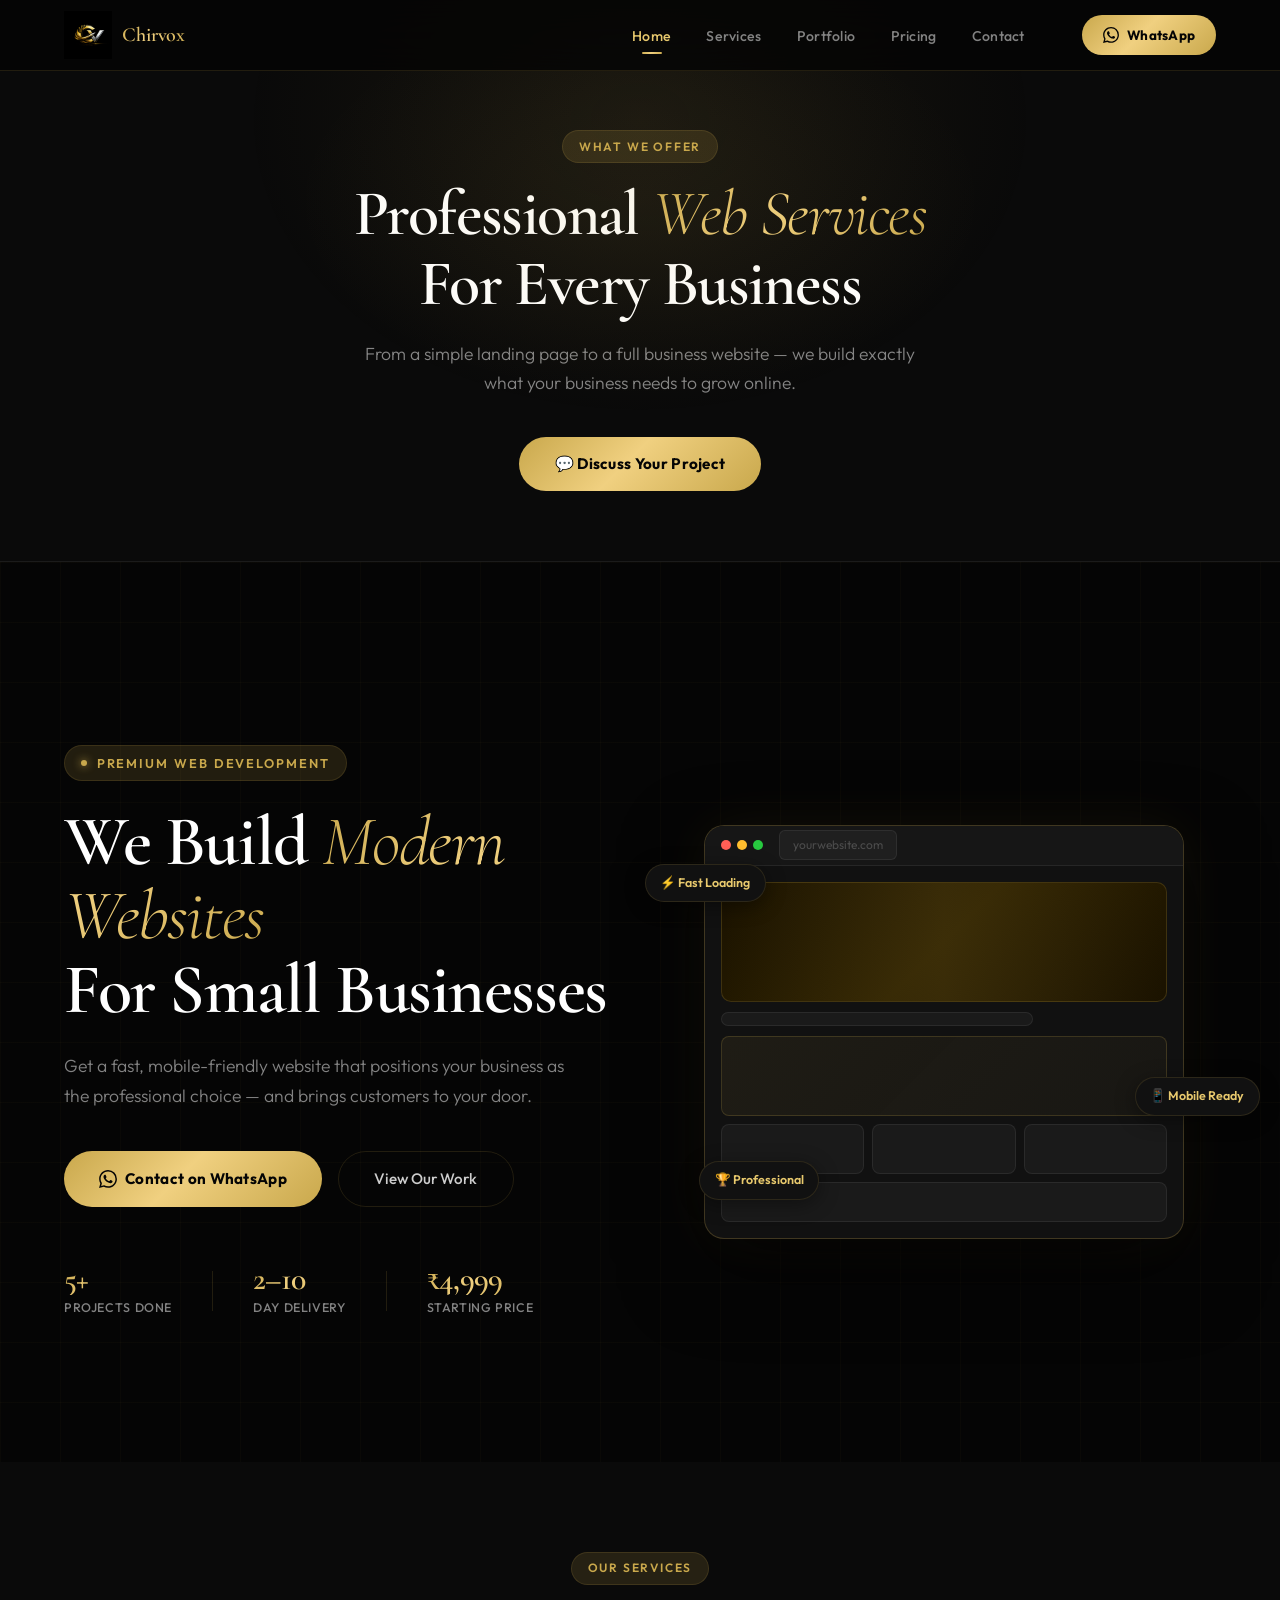
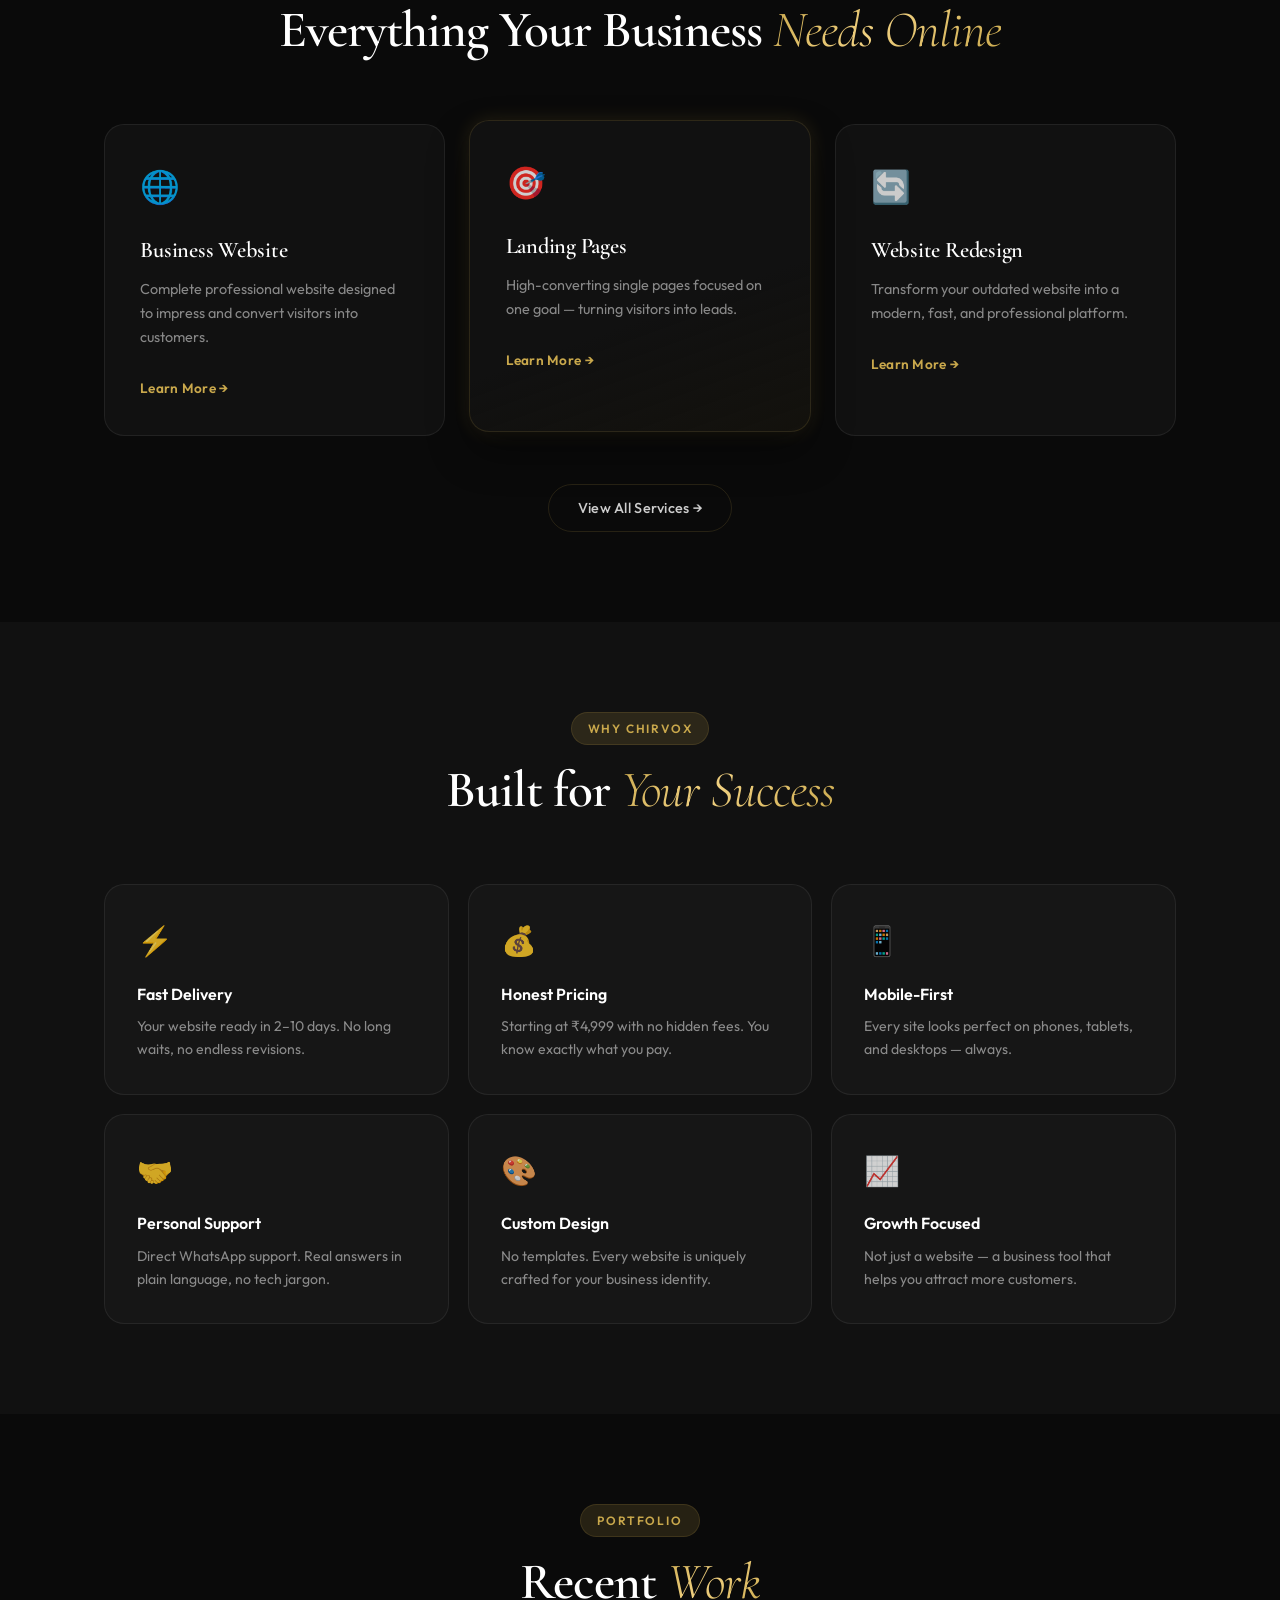
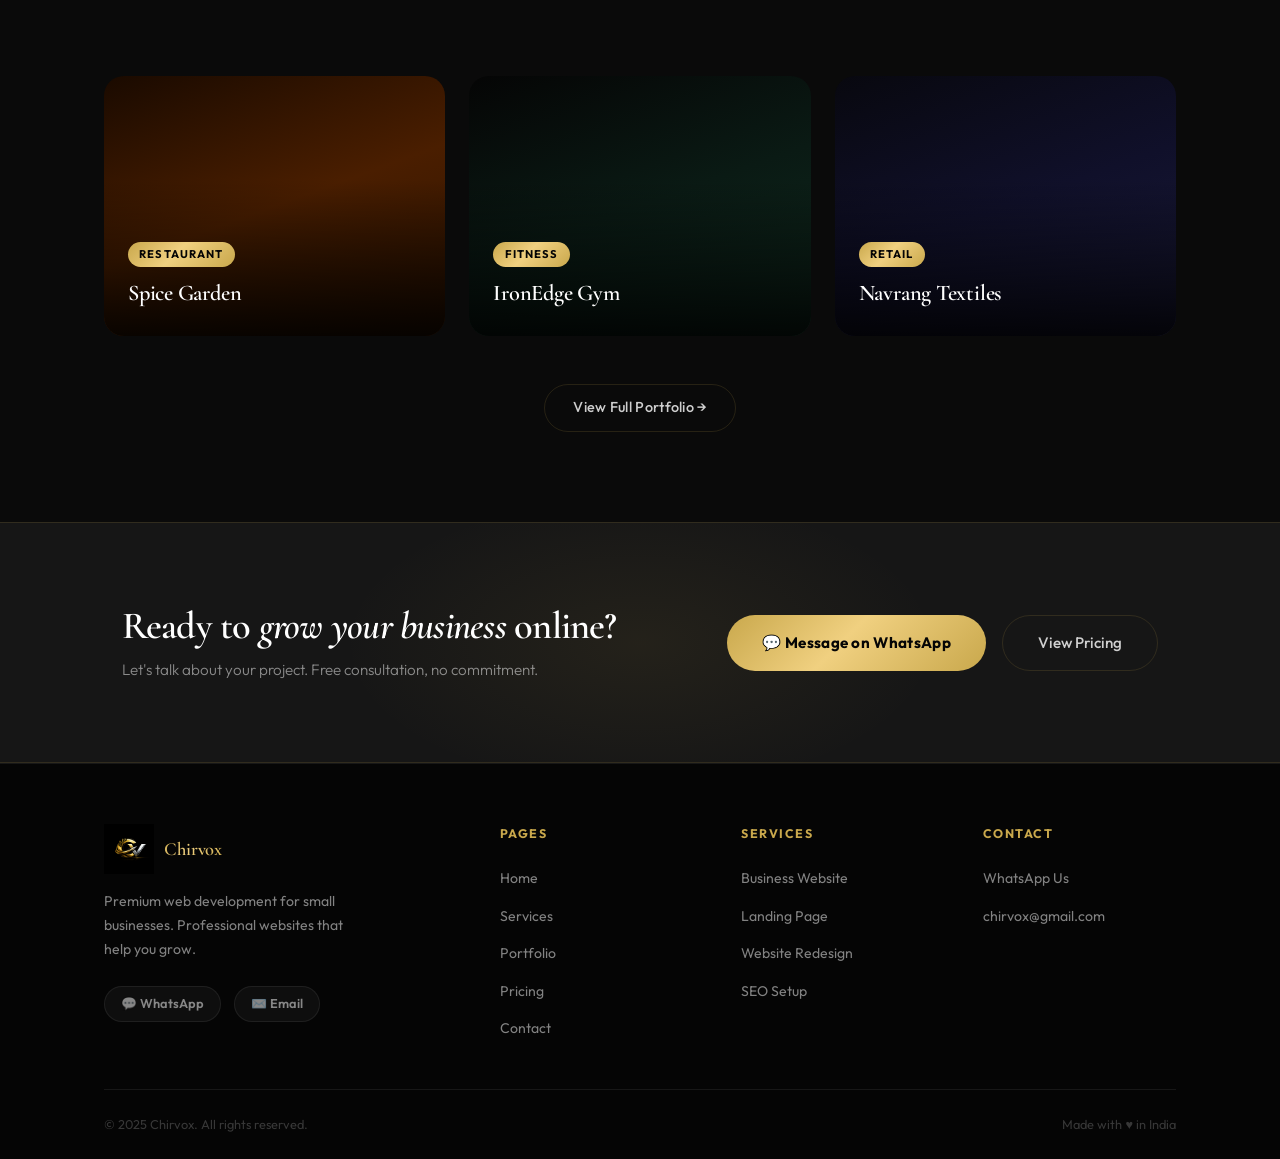
==== index.html @ af99d660 "Add files via upload" ====
<!DOCTYPE html>
<html lang="en">
<head>
  <meta charset="UTF-8"/>
  <meta name="viewport" content="width=device-width, initial-scale=1.0"/>
  <title>Chirvox — Premium Websites for Small Businesses</title>
  <link rel="preconnect" href="https://fonts.googleapis.com"/>
  <link rel="preconnect" href="https://fonts.gstatic.com" crossorigin/>
  <link href="https://fonts.googleapis.com/css2?family=Cormorant+Garamond:ital,wght@0,300;0,500;0,600;0,700;1,300;1,500&family=Outfit:wght@300;400;500;600&display=swap" rel="stylesheet"/>
  <link rel="stylesheet" href="style.css"/>
<style>
    .nav-logo { display:flex; align-items:center; gap:0.65rem; flex-shrink:0; text-decoration:none; }
    .nav-brand-name {
      font-family:'Cormorant Garamond',serif;
      font-size:1.25rem; font-weight:600; letter-spacing:-0.01em;
      color:var(--white); white-space:nowrap;
    }
    .nav-brand-name span {
      background:var(--gold-gradient);
      -webkit-background-clip:text; -webkit-text-fill-color:transparent; background-clip:text;
    }
  </style>
</head>
<body>

<nav class="navbar" id="navbar">
  <div class="nav-inner">
    <a href="index.html" class="nav-logo">
      <img src="logo.png" alt="Chirvox Logo" class="logo-img"/>
      <span class="nav-brand-name"> <span>Chirvox</span></span>
    </a>
    <ul class="nav-links" id="navLinks">
      <li><a href="index.html" class="active">Home</a></li>
      <li><a href="services.html" >Services</a></li>
      <li><a href="portfolio.html">Portfolio</a></li>
      <li><a href="pricing.html">Pricing</a></li>
      <li><a href="contact.html">Contact</a></li>
    </ul>
    <a href="https://wa.me/916363797625?text=Hi%2C%20I'm%20interested%20in%20a%20website!" class="btn-gold" target="_blank" rel="noopener">
      <svg width="16" height="16" viewBox="0 0 24 24" fill="currentColor"><path d="M17.472 14.382c-.297-.149-1.758-.867-2.03-.967-.273-.099-.471-.148-.67.15-.197.297-.767.966-.94 1.164-.173.199-.347.223-.644.075-.297-.15-1.255-.463-2.39-1.475-.883-.788-1.48-1.761-1.653-2.059-.173-.297-.018-.458.13-.606.134-.133.298-.347.446-.52.149-.174.198-.298.298-.497.099-.198.05-.371-.025-.52-.075-.149-.669-1.612-.916-2.207-.242-.579-.487-.5-.669-.51-.173-.008-.371-.01-.57-.01-.198 0-.52.074-.792.372-.272.297-1.04 1.016-1.04 2.479 0 1.462 1.065 2.875 1.213 3.074.149.198 2.096 3.2 5.077 4.487.709.306 1.262.489 1.694.625.712.227 1.36.195 1.871.118.571-.085 1.758-.719 2.006-1.413.248-.694.248-1.289.173-1.413-.074-.124-.272-.198-.57-.347m-5.421 7.403h-.004a9.87 9.87 0 01-5.031-1.378l-.361-.214-3.741.982.998-3.648-.235-.374a9.86 9.86 0 01-1.51-5.26c.001-5.45 4.436-9.884 9.888-9.884 2.64 0 5.122 1.03 6.988 2.898a9.825 9.825 0 012.893 6.994c-.003 5.45-4.437 9.884-9.885 9.884m8.413-18.297A11.815 11.815 0 0012.05 0C5.495 0 .16 5.335.157 11.892c0 2.096.547 4.142 1.588 5.945L.057 24l6.305-1.654a11.882 11.882 0 005.683 1.448h.005c6.554 0 11.89-5.335 11.893-11.893a11.821 11.821 0 00-3.48-8.413z"/></svg>
      WhatsApp
    </a>
    <button class="hamburger" id="hamburger" onclick="toggleMenu()"><span></span><span></span><span></span></button>
  </div>
</nav>

<div class="page-hero">
  <div class="page-hero-eyebrow">What We Offer</div>
  <h1>Professional <em>Web Services</em><br>For Every Business</h1>
  <p>From a simple landing page to a full business website — we build exactly what your business needs to grow online.</p>
  <a href="https://wa.me/916363797625?text=Hi%2C%20I'd%20like%20to%20discuss%20a%20project!" class="btn-gold-lg" target="_blank" rel="noopener">💬 Discuss Your Project</a>
</div>

<!-- HERO -->
<section class="hero">
  <div class="hero-glow"></div>
  <div class="hero-grid-lines"></div>
  <div class="hero-content">
    <div class="hero-eyebrow reveal">
      <span class="gold-dot"></span> Premium Web Development
    </div>
    <h1 class="hero-title reveal" style="animation-delay:0.1s">
      We Build <em>Modern Websites</em><br>For Small Businesses
    </h1>
    <p class="hero-sub reveal" style="animation-delay:0.2s">
      Get a fast, mobile-friendly website that positions your business as the professional choice — and brings customers to your door.
    </p>
    <div class="hero-actions reveal" style="animation-delay:0.3s">
      <a href="https://wa.me/916363797625?text=Hi%2C%20I'm%20interested%20in%20a%20website%20for%20my%20business!" class="btn-gold-lg" target="_blank" rel="noopener">
        <svg width="18" height="18" viewBox="0 0 24 24" fill="currentColor"><path d="M17.472 14.382c-.297-.149-1.758-.867-2.03-.967-.273-.099-.471-.148-.67.15-.197.297-.767.966-.94 1.164-.173.199-.347.223-.644.075-.297-.15-1.255-.463-2.39-1.475-.883-.788-1.48-1.761-1.653-2.059-.173-.297-.018-.458.13-.606.134-.133.298-.347.446-.52.149-.174.198-.298.298-.497.099-.198.05-.371-.025-.52-.075-.149-.669-1.612-.916-2.207-.242-.579-.487-.5-.669-.51-.173-.008-.371-.01-.57-.01-.198 0-.52.074-.792.372-.272.297-1.04 1.016-1.04 2.479 0 1.462 1.065 2.875 1.213 3.074.149.198 2.096 3.2 5.077 4.487.709.306 1.262.489 1.694.625.712.227 1.36.195 1.871.118.571-.085 1.758-.719 2.006-1.413.248-.694.248-1.289.173-1.413-.074-.124-.272-.198-.57-.347m-5.421 7.403h-.004a9.87 9.87 0 01-5.031-1.378l-.361-.214-3.741.982.998-3.648-.235-.374a9.86 9.86 0 01-1.51-5.26c.001-5.45 4.436-9.884 9.888-9.884 2.64 0 5.122 1.03 6.988 2.898a9.825 9.825 0 012.893 6.994c-.003 5.45-4.437 9.884-9.885 9.884m8.413-18.297A11.815 11.815 0 0012.05 0C5.495 0 .16 5.335.157 11.892c0 2.096.547 4.142 1.588 5.945L.057 24l6.305-1.654a11.882 11.882 0 005.683 1.448h.005c6.554 0 11.89-5.335 11.893-11.893a11.821 11.821 0 00-3.48-8.413z"/></svg>
        Contact on WhatsApp
      </a>
      <a href="portfolio.html" class="btn-outline-lg">View Our Work</a>
    </div>
    <div class="hero-stats reveal" style="animation-delay:0.4s">
      <div class="stat"><span class="stat-num gold-text">5+</span><span class="stat-label">Projects Done</span></div>
      <div class="stat-divider"></div>
      <div class="stat"><span class="stat-num gold-text">2–10</span><span class="stat-label">Day Delivery</span></div>
      <div class="stat-divider"></div>
      <div class="stat"><span class="stat-num gold-text">₹4,999</span><span class="stat-label">Starting Price</span></div>
    </div>
  </div>
  <div class="hero-visual reveal" style="animation-delay:0.3s">
    <div class="browser-mock">
      <div class="browser-bar">
        <div class="browser-dots"><span></span><span></span><span></span></div>
        <div class="browser-url">yourwebsite.com</div>
      </div>
      <div class="browser-body">
        <div class="mock-hero-strip"></div>
        <div class="mock-nav-strip"></div>
        <div class="mock-content">
          <div class="mock-block tall gold-shimmer"></div>
          <div class="mock-row">
            <div class="mock-block short"></div>
            <div class="mock-block short"></div>
            <div class="mock-block short"></div>
          </div>
          <div class="mock-block medium"></div>
        </div>
      </div>
    </div>
    <div class="floating-badge badge-1">⚡ Fast Loading</div>
    <div class="floating-badge badge-2">📱 Mobile Ready</div>
    <div class="floating-badge badge-3">🏆 Professional</div>
  </div>
</section>

<!-- SERVICES PREVIEW -->
<section class="section-dark">
  <div class="container">
    <div class="section-head reveal">
      <div class="section-eyebrow">Our Services</div>
      <h2 class="section-title">Everything Your Business <em>Needs Online</em></h2>
    </div>
    <div class="services-preview-grid">
      <a href="services.html" class="sp-card reveal">
        <div class="sp-icon">🌐</div>
        <h3>Business Website</h3>
        <p>Complete professional website designed to impress and convert visitors into customers.</p>
        <span class="sp-link">Learn More →</span>
      </a>
      <a href="services.html" class="sp-card reveal featured-card">
        <div class="sp-icon">🎯</div>
        <h3>Landing Pages</h3>
        <p>High-converting single pages focused on one goal — turning visitors into leads.</p>
        <span class="sp-link">Learn More →</span>
      </a>
      <a href="services.html" class="sp-card reveal">
        <div class="sp-icon">🔄</div>
        <h3>Website Redesign</h3>
        <p>Transform your outdated website into a modern, fast, and professional platform.</p>
        <span class="sp-link">Learn More →</span>
      </a>
    </div>
    <div class="section-cta reveal">
      <a href="services.html" class="btn-ghost">View All Services →</a>
    </div>
  </div>
</section>

<!-- WHY CHOOSE US -->
<section class="section-darker">
  <div class="container">
    <div class="section-head reveal">
      <div class="section-eyebrow">Why Chirvox</div>
      <h2 class="section-title">Built for <em>Your Success</em></h2>
    </div>
    <div class="why-grid">
      <div class="why-card reveal">
        <div class="why-icon">⚡</div>
        <h3>Fast Delivery</h3>
        <p>Your website ready in 2–10 days. No long waits, no endless revisions.</p>
      </div>
      <div class="why-card reveal">
        <div class="why-icon">💰</div>
        <h3>Honest Pricing</h3>
        <p>Starting at ₹4,999 with no hidden fees. You know exactly what you pay.</p>
      </div>
      <div class="why-card reveal">
        <div class="why-icon">📱</div>
        <h3>Mobile-First</h3>
        <p>Every site looks perfect on phones, tablets, and desktops — always.</p>
      </div>
      <div class="why-card reveal">
        <div class="why-icon">🤝</div>
        <h3>Personal Support</h3>
        <p>Direct WhatsApp support. Real answers in plain language, no tech jargon.</p>
      </div>
      <div class="why-card reveal">
        <div class="why-icon">🎨</div>
        <h3>Custom Design</h3>
        <p>No templates. Every website is uniquely crafted for your business identity.</p>
      </div>
      <div class="why-card reveal">
        <div class="why-icon">📈</div>
        <h3>Growth Focused</h3>
        <p>Not just a website — a business tool that helps you attract more customers.</p>
      </div>
    </div>
  </div>
</section>

<!-- PORTFOLIO PREVIEW -->
<section class="section-dark">
  <div class="container">
    <div class="section-head reveal">
      <div class="section-eyebrow">Portfolio</div>
      <h2 class="section-title">Recent <em>Work</em></h2>
    </div>
    <div class="port-preview-grid">
      <div class="pp-card reveal">
        <div class="pp-visual pp-restaurant">
          <div class="pp-overlay">
            <span class="pp-tag">Restaurant</span>
            <h4>Spice Garden</h4>
          </div>
        </div>
      </div>
      <div class="pp-card reveal">
        <div class="pp-visual pp-gym">
          <div class="pp-overlay">
            <span class="pp-tag">Fitness</span>
            <h4>IronEdge Gym</h4>
          </div>
        </div>
      </div>
      <div class="pp-card reveal">
        <div class="pp-visual pp-shop">
          <div class="pp-overlay">
            <span class="pp-tag">Retail</span>
            <h4>Navrang Textiles</h4>
          </div>
        </div>
      </div>
    </div>
    <div class="section-cta reveal">
      <a href="portfolio.html" class="btn-ghost">View Full Portfolio →</a>
    </div>
  </div>
</section>

<!-- CTA BAND -->
<section class="cta-band">
  <div class="cta-glow"></div>
  <div class="container cta-inner reveal">
    <div>
      <h2 class="cta-title">Ready to <em>grow your business</em> online?</h2>
      <p class="cta-sub">Let's talk about your project. Free consultation, no commitment.</p>
    </div>
    <div class="cta-actions">
      <a href="https://wa.me/916363797625?text=Hi%2C%20I'm%20interested%20in%20a%20website%20for%20my%20business!" class="btn-gold-lg" target="_blank" rel="noopener">
        💬 Message on WhatsApp
      </a>
      <a href="pricing.html" class="btn-outline-lg">View Pricing</a>
    </div>
  </div>
</section>

<!-- FOOTER -->
<footer class="footer">
  <div class="container">
    <div class="footer-grid">
      <div class="footer-brand">
        <a href="index.html" style="display:inline-flex;align-items:center;gap:0.65rem;text-decoration:none;margin-bottom:1rem;">
          <img src="logo.png" alt="Chirvox" style="height:50px;width:auto"/>
          <span style="font-family:Cormorant Garamond,serif;font-size:1.15rem;font-weight:600;color:#fff;letter-spacing:-0.01em;white-space:nowrap"> <span style="background:linear-gradient(135deg,#c9a84c 0%,#f0d080 45%,#c9a84c 100%);-webkit-background-clip:text;-webkit-text-fill-color:transparent;background-clip:text">Chirvox</span></span>
        </a>
        <p>Premium web development for small businesses. Professional websites that help you grow.</p>
        <div class="footer-social">
          <a href="https://wa.me/916363797625" target="_blank" class="social-btn">💬 WhatsApp</a>
          <a href="mailto:chirvox@gmail.com" class="social-btn">✉️ Email</a>
        </div>
      </div>
      <div class="footer-col">
        <h4>Pages</h4>
        <ul>
          <li><a href="index.html">Home</a></li>
          <li><a href="services.html">Services</a></li>
          <li><a href="portfolio.html">Portfolio</a></li>
          <li><a href="pricing.html">Pricing</a></li>
          <li><a href="contact.html">Contact</a></li>
        </ul>
      </div>
      <div class="footer-col">
        <h4>Services</h4>
        <ul>
          <li><a href="services.html#svc-business-website">Business Website</a></li>
          <li><a href="services.html#svc-landing-page">Landing Page</a></li>
          <li><a href="services.html#svc-redesign">Website Redesign</a></li>
          <li><a href="services.html#svc-seo">SEO Setup</a></li>
        </ul>
      </div>
      <div class="footer-col">
        <h4>Contact</h4>
        <ul>
          <li><a href="https://wa.me/916363797625" target="_blank">WhatsApp Us</a></li>
          <li><a href="mailto:chirvox@gmail.com">chirvox@gmail.com</a></li>
        </ul>
      </div>
    </div>
    <div class="footer-bottom">
      <span>© 2025 Chirvox. All rights reserved.</span>
      <span>Made with ♥ in India</span>
    </div>
  </div>
</footer>
---- style.css ----
/* ─── RESET & VARS ─── */
*, *::before, *::after { box-sizing: border-box; margin: 0; padding: 0; }

:root {
  --black: #050505;
  --black-2: #0a0a0a;
  --black-3: #111111;
  --black-4: #161616;
  --gold: #c9a84c;
  --gold-light: #e8c96d;
  --gold-dark: #a07830;
  --gold-glow: rgba(201,168,76,0.15);
  --gold-gradient: linear-gradient(135deg, #c9a84c 0%, #f0d080 45%, #c9a84c 100%);
  --silver: #c0c0c0;
  --silver-light: #e8e8e8;
  --silver-dark: #909090;
  --white: #ffffff;
  --white-80: rgba(255,255,255,0.8);
  --white-50: rgba(255,255,255,0.5);
  --white-20: rgba(255,255,255,0.2);
  --white-08: rgba(255,255,255,0.08);
  --white-04: rgba(255,255,255,0.04);
  --border: rgba(201,168,76,0.15);
  --border-light: rgba(255,255,255,0.07);
  --radius: 12px;
  --radius-lg: 20px;
  --radius-xl: 28px;
  --shadow-gold: 0 0 40px rgba(201,168,76,0.2);
  --font-display: 'Cormorant Garamond', Georgia, serif;
  --font-body: 'Outfit', sans-serif;
}

html {
  scroll-behavior: smooth;
  font-size: 16px;
  -webkit-text-size-adjust: 100%;
  -moz-text-size-adjust: 100%;
  text-size-adjust: 100%;
  min-width: 320px;
}

body {
  font-family: var(--font-body);
  background: var(--black);
  color: var(--white-80);
  line-height: 1.65;
  overflow-x: hidden;
  -webkit-font-smoothing: antialiased;
  -moz-osx-font-smoothing: grayscale;
}

a { text-decoration: none; color: inherit; }
img { max-width: 100%; display: block; }
ul { list-style: none; }

/* ─── NAVBAR ─── */
.navbar {
  position: fixed; top: 0; left: 0; right: 0; z-index: 1000;
  background: rgba(5,5,5,0.85);
  backdrop-filter: blur(20px);
  border-bottom: 1px solid var(--border);
  transition: background 0.3s;
}
.navbar.scrolled { background: rgba(5,5,5,0.97); }
.nav-inner {
  max-width: 1280px;
  margin: 0 auto;
  padding: 0 5%;
  height: 70px;
  display: flex; align-items: center; gap: 2.5rem;
}
.nav-logo { display: flex; align-items: center; flex-shrink: 0; }
.logo-img { height: 48px; width: auto; object-fit: contain; }
.nav-links {
  display: flex; gap: 0; list-style: none;
  margin-left: auto;
}
.nav-links a {
  color: var(--white-50);
  font-size: 0.88rem;
  font-weight: 500;
  padding: 0.5rem 1.1rem;
  border-radius: 8px;
  transition: color 0.2s, background 0.2s;
  letter-spacing: 0.02em;
  position: relative;
}
.nav-links a:hover,
.nav-links a.active {
  color: var(--gold-light);
}
.nav-links a.active::after {
  content: '';
  position: absolute; bottom: -1px; left: 50%; transform: translateX(-50%);
  width: 20px; height: 2px;
  background: var(--gold-gradient);
  border-radius: 2px;
}

/* NAV BUTTONS */
.btn-gold {
  display: inline-flex; align-items: center; gap: 0.5rem;
  background: var(--gold-gradient);
  color: var(--black) !important;
  font-weight: 700;
  font-size: 0.84rem;
  padding: 0.55rem 1.3rem;
  border-radius: 100px;
  white-space: nowrap;
  transition: opacity 0.2s, transform 0.15s, box-shadow 0.2s;
  letter-spacing: 0.02em;
  flex-shrink: 0;
}
.btn-gold:hover { opacity: 0.9; transform: translateY(-1px); box-shadow: var(--shadow-gold); }

.hamburger {
  display: none; flex-direction: column; gap: 5px;
  cursor: pointer; background: none; border: none; padding: 4px; margin-left: auto;
}
.hamburger span { width: 24px; height: 2px; background: var(--gold); border-radius: 2px; transition: 0.3s; display: block; }

/* ─── HERO ─── */
.hero {
  min-height: 100vh;
  display: flex; align-items: center;
  padding: 100px 5% 60px;
  position: relative; overflow: hidden;
  gap: 4rem;
  max-width: 1400px; margin: 0 auto;
}
.hero-glow {
  position: fixed; top: -20vh; left: 50%; transform: translateX(-50%);
  width: 800px; height: 600px;
  background: radial-gradient(ellipse, rgba(201,168,76,0.08) 0%, transparent 70%);
  pointer-events: none; z-index: 0;
}
.hero-grid-lines {
  position: absolute; inset: 0;
  background-image:
    linear-gradient(rgba(201,168,76,0.03) 1px, transparent 1px),
    linear-gradient(90deg, rgba(201,168,76,0.03) 1px, transparent 1px);
  background-size: 60px 60px;
  pointer-events: none;
}
.hero-content {
  flex: 1; min-width: 0; position: relative; z-index: 1;
}
.hero-eyebrow {
  display: inline-flex; align-items: center; gap: 0.6rem;
  font-size: 0.8rem; font-weight: 600;
  letter-spacing: 0.15em; text-transform: uppercase;
  color: var(--gold);
  margin-bottom: 1.5rem;
  border: 1px solid var(--border);
  padding: 0.4rem 1rem;
  border-radius: 100px;
  background: var(--gold-glow);
}
.gold-dot {
  width: 6px; height: 6px; border-radius: 50%;
  background: var(--gold); display: inline-block;
  box-shadow: 0 0 8px var(--gold);
  animation: pulse 2s infinite;
}
@keyframes pulse { 0%,100%{opacity:1;transform:scale(1)} 50%{opacity:0.6;transform:scale(1.3)} }

.hero-title {
  font-family: var(--font-display);
  font-size: clamp(3rem, 5.5vw, 5.5rem);
  font-weight: 600;
  line-height: 1.05;
  letter-spacing: -0.02em;
  color: var(--white);
  margin-bottom: 1.5rem;
}
.hero-title em {
  font-style: italic;
  font-weight: 300;
  background: var(--gold-gradient);
  -webkit-background-clip: text; -webkit-text-fill-color: transparent;
  background-clip: text;
}
.hero-sub {
  font-size: 1.1rem; color: var(--white-50);
  max-width: 520px; margin-bottom: 2.5rem;
  font-weight: 300; line-height: 1.7;
}
.hero-actions { display: flex; gap: 1rem; flex-wrap: wrap; margin-bottom: 3.5rem; }

.btn-gold-lg {
  display: inline-flex; align-items: center; gap: 0.5rem;
  background: var(--gold-gradient);
  color: var(--black);
  font-weight: 700; font-size: 0.95rem;
  padding: 0.9rem 2.2rem;
  border-radius: 100px;
  transition: transform 0.15s, box-shadow 0.2s, opacity 0.2s;
  letter-spacing: 0.02em;
}
.btn-gold-lg:hover { transform: translateY(-2px); box-shadow: 0 8px 30px rgba(201,168,76,0.4); opacity:0.92; }

.btn-outline-lg {
  display: inline-flex; align-items: center; gap: 0.5rem;
  border: 1.5px solid var(--border);
  color: var(--white-80);
  font-weight: 500; font-size: 0.95rem;
  padding: 0.9rem 2.2rem;
  border-radius: 100px;
  transition: border-color 0.2s, color 0.2s, background 0.2s;
}
.btn-outline-lg:hover { border-color: var(--gold); color: var(--gold); background: var(--gold-glow); }

.hero-stats {
  display: flex; gap: 2.5rem; align-items: center; flex-wrap: wrap;
}
.stat { display: flex; flex-direction: column; gap: 0.2rem; }
.stat-num {
  font-family: var(--font-display);
  font-size: 2rem; font-weight: 600;
  line-height: 1; letter-spacing: -0.02em;
}
.stat-label { font-size: 0.78rem; color: var(--white-50); letter-spacing: 0.05em; text-transform: uppercase; font-weight: 500; }
.stat-divider { width: 1px; height: 40px; background: var(--border); }
.gold-text {
  background: var(--gold-gradient);
  -webkit-background-clip: text; -webkit-text-fill-color: transparent;
  background-clip: text;
}

/* Browser Mockup */
.hero-visual {
  flex: 1; position: relative; z-index: 1;
  display: flex; align-items: center; justify-content: center;
  min-height: 420px;
}
.browser-mock {
  width: 100%; max-width: 480px;
  background: var(--black-3);
  border: 1px solid rgba(201,168,76,0.25);
  border-radius: var(--radius-lg);
  box-shadow: 0 30px 80px rgba(0,0,0,0.6), 0 0 60px rgba(201,168,76,0.08);
  overflow: hidden;
}
.browser-bar {
  height: 40px;
  background: var(--black-4);
  border-bottom: 1px solid var(--border-light);
  display: flex; align-items: center; gap: 1rem;
  padding: 0 1rem;
}
.browser-dots { display: flex; gap: 6px; }
.browser-dots span {
  width: 10px; height: 10px; border-radius: 50%;
}
.browser-dots span:nth-child(1) { background: #ff5f56; }
.browser-dots span:nth-child(2) { background: #ffbd2e; }
.browser-dots span:nth-child(3) { background: #27c93f; }
.browser-url {
  font-size: 0.75rem; color: var(--white-20);
  background: var(--white-04); padding: 0.25rem 0.8rem;
  border-radius: 6px; border: 1px solid var(--border-light);
}
.browser-body { padding: 16px; display: flex; flex-direction: column; gap: 10px; }
.mock-hero-strip {
  height: 120px; border-radius: 10px;
  background: linear-gradient(135deg, #1a1200 0%, #2c2000 50%, #1a1200 100%);
  border: 1px solid rgba(201,168,76,0.2);
  position: relative; overflow: hidden;
}
.mock-hero-strip::after {
  content: '';
  position: absolute; inset: 0;
  background: linear-gradient(90deg, transparent, rgba(201,168,76,0.1), transparent);
  animation: shimmer 2.5s infinite;
}
@keyframes shimmer { 0%{transform:translateX(-100%)} 100%{transform:translateX(100%)} }
.mock-nav-strip {
  height: 14px; border-radius: 7px; width: 70%;
  background: var(--white-04);
  border: 1px solid var(--border-light);
}
.mock-content { display: flex; flex-direction: column; gap: 8px; }
.mock-block { border-radius: 8px; background: var(--white-04); border: 1px solid var(--border-light); }
.mock-block.tall { height: 80px; }
.mock-block.medium { height: 40px; }
.mock-block.short { height: 50px; flex: 1; }
.mock-row { display: flex; gap: 8px; }
.gold-shimmer {
  background: linear-gradient(135deg, rgba(201,168,76,0.08), rgba(201,168,76,0.04));
  border-color: rgba(201,168,76,0.2) !important;
}

/* Floating badges */
.floating-badge {
  position: absolute;
  background: var(--black-3);
  border: 1px solid var(--border);
  color: var(--gold-light);
  font-size: 0.78rem; font-weight: 600;
  padding: 0.5rem 0.9rem;
  border-radius: 100px;
  white-space: nowrap;
  box-shadow: 0 4px 20px rgba(0,0,0,0.4);
}
.badge-1 { top: 10%; left: -5%; animation: float 4s ease-in-out infinite; }
.badge-2 { bottom: 30%; right: -8%; animation: float 4s 1.5s ease-in-out infinite; }
.badge-3 { bottom: 10%; left: 5%; animation: float 4s 0.8s ease-in-out infinite; }
@keyframes float { 0%,100%{transform:translateY(0)} 50%{transform:translateY(-10px)} }

/* ─── LAYOUT ─── */
.container { max-width: 1200px; margin: 0 auto; padding: 0 5%; }
section { padding: 90px 0; }
.section-dark { background: var(--black-2); }
.section-darker { background: var(--black-3); }

.section-head { text-align: center; margin-bottom: 4rem; }
.section-eyebrow {
  display: inline-block;
  font-size: 0.75rem; font-weight: 600;
  letter-spacing: 0.15em; text-transform: uppercase;
  color: var(--gold); margin-bottom: 1rem;
  padding: 0.35rem 1rem;
  border: 1px solid var(--border);
  border-radius: 100px;
  background: var(--gold-glow);
}
.section-title {
  font-family: var(--font-display);
  font-size: clamp(2.2rem, 4vw, 3.5rem);
  font-weight: 600;
  color: var(--white);
  line-height: 1.15;
  letter-spacing: -0.02em;
}
.section-title em {
  font-style: italic; font-weight: 300;
  background: var(--gold-gradient);
  -webkit-background-clip: text; -webkit-text-fill-color: transparent;
  background-clip: text;
}
.section-sub {
  font-size: 1rem; color: var(--white-50);
  max-width: 540px; margin: 1rem auto 0;
  font-weight: 300;
}
.section-cta { text-align: center; margin-top: 3rem; }

/* Services Preview */
.services-preview-grid {
  display: grid;
  grid-template-columns: repeat(auto-fit, minmax(280px, 1fr));
  gap: 1.5rem;
}
.sp-card {
  display: block;
  background: var(--black-3);
  border: 1px solid var(--border-light);
  border-radius: var(--radius-lg);
  padding: 2.2rem;
  transition: transform 0.25s, border-color 0.25s, box-shadow 0.25s;
}
.sp-card:hover, .sp-card.featured-card {
  border-color: var(--border);
  transform: translateY(-4px);
  box-shadow: 0 20px 40px rgba(0,0,0,0.4), 0 0 20px var(--gold-glow);
}
.sp-card.featured-card {
  background: linear-gradient(160deg, var(--black-3) 60%, rgba(201,168,76,0.05));
}
.sp-icon { font-size: 2rem; margin-bottom: 1.2rem; }
.sp-card h3 {
  font-family: var(--font-display);
  font-size: 1.4rem; font-weight: 600;
  color: var(--white); margin-bottom: 0.6rem;
  letter-spacing: -0.01em;
}
.sp-card p { font-size: 0.9rem; color: var(--white-50); line-height: 1.65; margin-bottom: 1.5rem; }
.sp-link { font-size: 0.85rem; color: var(--gold); font-weight: 600; letter-spacing: 0.02em; }

/* Why Grid */
.why-grid {
  display: grid;
  grid-template-columns: repeat(auto-fit, minmax(260px, 1fr));
  gap: 1.2rem;
}
.why-card {
  background: var(--black-4);
  border: 1px solid var(--border-light);
  border-radius: var(--radius-lg);
  padding: 2rem;
  transition: border-color 0.25s, transform 0.2s;
}
.why-card:hover { border-color: var(--border); transform: translateY(-3px); }
.why-icon { font-size: 1.8rem; margin-bottom: 1rem; }
.why-card h3 {
  font-size: 1rem; font-weight: 600;
  color: var(--white); margin-bottom: 0.5rem;
}
.why-card p { font-size: 0.88rem; color: var(--white-50); }

/* Portfolio Preview */
.port-preview-grid {
  display: grid;
  grid-template-columns: repeat(3, 1fr);
  gap: 1.5rem;
}
.pp-card { border-radius: var(--radius-lg); overflow: hidden; }
.pp-visual {
  height: 260px;
  position: relative; overflow: hidden;
  cursor: pointer;
}
.pp-restaurant { background: linear-gradient(160deg, #1a0a00, #4a1e00, #2c1200); }
.pp-gym { background: linear-gradient(160deg, #050505, #0a1a14, #0f2a1e); }
.pp-shop { background: linear-gradient(160deg, #08080f, #10102a, #1a1a3a); }
.pp-visual::before {
  content: '';
  position: absolute; inset: 0;
  background: linear-gradient(to top, rgba(0,0,0,0.85) 0%, transparent 60%);
  z-index: 1;
}
.pp-visual::after {
  content: '';
  position: absolute; inset: 0;
  background: rgba(201,168,76,0); z-index: 0;
  transition: background 0.3s;
}
.pp-card:hover .pp-visual::after { background: rgba(201,168,76,0.05); }
.pp-overlay {
  position: absolute; bottom: 0; left: 0; right: 0;
  z-index: 2; padding: 1.5rem;
}
.pp-tag {
  display: inline-block;
  font-size: 0.7rem; font-weight: 700; letter-spacing: 0.1em;
  text-transform: uppercase;
  background: var(--gold-gradient);
  color: var(--black);
  padding: 0.2rem 0.7rem;
  border-radius: 100px;
  margin-bottom: 0.5rem;
}
.pp-overlay h4 {
  font-family: var(--font-display);
  font-size: 1.4rem; font-weight: 600;
  color: var(--white);
  letter-spacing: -0.01em;
}

/* CTA Band */
.cta-band {
  background: var(--black-4);
  border-top: 1px solid var(--border);
  border-bottom: 1px solid var(--border);
  padding: 80px 5%;
  position: relative; overflow: hidden;
}
.cta-glow {
  position: absolute; top: 50%; left: 50%; transform: translate(-50%,-50%);
  width: 600px; height: 300px;
  background: radial-gradient(ellipse, rgba(201,168,76,0.08) 0%, transparent 70%);
  pointer-events: none;
}
.cta-inner {
  display: flex; align-items: center; justify-content: space-between;
  gap: 3rem; flex-wrap: wrap; position: relative; z-index: 1;
}
.cta-title {
  font-family: var(--font-display);
  font-size: clamp(1.8rem, 3vw, 2.8rem);
  font-weight: 600; color: var(--white);
  line-height: 1.2; letter-spacing: -0.02em;
  margin-bottom: 0.5rem;
}
.cta-sub { font-size: 0.95rem; color: var(--white-50); font-weight: 300; }
.cta-actions { display: flex; gap: 1rem; flex-wrap: wrap; flex-shrink: 0; }

/* Ghost button */
.btn-ghost {
  display: inline-block;
  border: 1.5px solid var(--border);
  color: var(--white-80);
  font-weight: 500; font-size: 0.9rem;
  padding: 0.7rem 1.8rem;
  border-radius: 100px;
  transition: border-color 0.2s, color 0.2s, background 0.2s;
  letter-spacing: 0.02em;
}
.btn-ghost:hover { border-color: var(--gold); color: var(--gold); background: var(--gold-glow); }

/* ─── FOOTER ─── */
.footer {
  background: var(--black);
  border-top: 1px solid var(--border-light);
  padding: 60px 0 0;
}
.footer-grid {
  display: grid;
  grid-template-columns: 1.8fr 1fr 1fr 1fr;
  gap: 3rem;
  padding-bottom: 3rem;
}
.footer-logo { height: 52px; width: auto; margin-bottom: 1rem; }
.footer-brand p { font-size: 0.88rem; color: var(--white-50); line-height: 1.7; max-width: 260px; margin-bottom: 1.5rem; }
.footer-social { display: flex; gap: 0.8rem; flex-wrap: wrap; }
.social-btn {
  font-size: 0.8rem; font-weight: 600;
  background: var(--white-04);
  border: 1px solid var(--border-light);
  color: var(--white-50);
  padding: 0.4rem 1rem;
  border-radius: 100px;
  transition: border-color 0.2s, color 0.2s;
}
.social-btn:hover { border-color: var(--gold); color: var(--gold); }
.footer-col h4 {
  font-size: 0.78rem; font-weight: 700;
  letter-spacing: 0.12em; text-transform: uppercase;
  color: var(--gold); margin-bottom: 1.2rem;
}
.footer-col ul { display: flex; flex-direction: column; gap: 0.7rem; }
.footer-col a { font-size: 0.88rem; color: var(--white-50); transition: color 0.2s; }
.footer-col a:hover { color: var(--gold-light); }
.footer-bottom {
  border-top: 1px solid var(--border-light);
  padding: 1.5rem 0;
  display: flex; justify-content: space-between;
  font-size: 0.8rem; color: var(--white-20);
  flex-wrap: wrap; gap: 0.5rem;
}

/* ─── PAGE HERO (Inner pages) ─── */
.page-hero {
  padding: 130px 5% 70px;
  text-align: center;
  position: relative;
  overflow: hidden;
  background: var(--black-2);
  border-bottom: 1px solid var(--border-light);
}
.page-hero::before {
  content: '';
  position: absolute; top: 0; left: 50%; transform: translateX(-50%);
  width: 700px; height: 400px;
  background: radial-gradient(ellipse, rgba(201,168,76,0.06) 0%, transparent 70%);
  pointer-events: none;
}
.page-hero-eyebrow {
  display: inline-block;
  font-size: 0.75rem; font-weight: 600; letter-spacing: 0.15em; text-transform: uppercase;
  color: var(--gold); margin-bottom: 1rem;
  padding: 0.35rem 1rem;
  border: 1px solid var(--border);
  border-radius: 100px; background: var(--gold-glow);
}
.page-hero h1 {
  font-family: var(--font-display);
  font-size: clamp(2.5rem, 5vw, 4.5rem);
  font-weight: 600; color: var(--white);
  line-height: 1.1; letter-spacing: -0.025em;
  margin-bottom: 1.2rem;
}
.page-hero h1 em {
  font-style: italic; font-weight: 300;
  background: var(--gold-gradient);
  -webkit-background-clip: text; -webkit-text-fill-color: transparent;
  background-clip: text;
}
.page-hero p {
  font-size: 1.1rem; color: var(--white-50);
  max-width: 560px; margin: 0 auto 2.5rem;
  font-weight: 300;
}

/* ─── SERVICE PAGE ─── */
.services-full-grid {
  display: grid; grid-template-columns: repeat(auto-fit, minmax(300px, 1fr));
  gap: 1.5rem;
}
.svc-card {
  background: var(--black-3);
  border: 1px solid var(--border-light);
  border-radius: var(--radius-lg); padding: 2.5rem;
  transition: transform 0.25s, border-color 0.25s, box-shadow 0.25s;
}
.svc-card:hover {
  border-color: var(--border); transform: translateY(-5px);
  box-shadow: 0 20px 50px rgba(0,0,0,0.5), var(--shadow-gold);
}
.svc-icon-wrap {
  width: 60px; height: 60px;
  background: var(--gold-glow);
  border: 1px solid var(--border);
  border-radius: 16px;
  display: grid; place-items: center;
  font-size: 1.8rem; margin-bottom: 1.5rem;
}
.svc-card h3 {
  font-family: var(--font-display);
  font-size: 1.5rem; font-weight: 600;
  color: var(--white); margin-bottom: 0.7rem;
  letter-spacing: -0.01em;
}
.svc-card p { font-size: 0.92rem; color: var(--white-50); line-height: 1.7; margin-bottom: 1.5rem; }
.svc-features { display: flex; flex-direction: column; gap: 0.6rem; }
.svc-features li {
  display: flex; align-items: center; gap: 0.6rem;
  font-size: 0.88rem; color: var(--white-80);
}
.svc-features li::before {
  content: '✓';
  width: 20px; height: 20px;
  background: var(--gold-glow); color: var(--gold);
  border: 1px solid var(--border);
  border-radius: 50%; display: grid; place-items: center;
  font-size: 0.65rem; font-weight: 700; flex-shrink: 0;
}

/* Process Steps */
.process-grid {
  display: grid;
  grid-template-columns: repeat(auto-fit, minmax(200px, 1fr));
  gap: 1.2rem; position: relative;
}
.process-step {
  background: var(--black-4);
  border: 1px solid var(--border-light);
  border-radius: var(--radius-lg); padding: 2rem;
  text-align: center;
  transition: border-color 0.2s;
}
.process-step:hover { border-color: var(--border); }
.process-num {
  font-family: var(--font-display);
  font-size: 3.5rem; font-weight: 600; line-height: 1;
  margin-bottom: 0.5rem;
  background: var(--gold-gradient);
  -webkit-background-clip: text; -webkit-text-fill-color: transparent;
  background-clip: text; opacity: 0.4;
}
.process-step h4 { font-size: 0.95rem; font-weight: 600; color: var(--white); margin-bottom: 0.4rem; }
.process-step p { font-size: 0.82rem; color: var(--white-50); }

/* ─── PORTFOLIO PAGE ─── */
.portfolio-full-grid {
  display: grid; grid-template-columns: repeat(auto-fit, minmax(340px, 1fr));
  gap: 2rem;
}
.port-card {
  background: var(--black-3);
  border: 1px solid var(--border-light);
  border-radius: var(--radius-xl); overflow: hidden;
  transition: transform 0.3s, box-shadow 0.3s, border-color 0.3s;
}
.port-card:hover {
  transform: translateY(-6px);
  box-shadow: 0 30px 60px rgba(0,0,0,0.5), 0 0 30px rgba(201,168,76,0.08);
  border-color: var(--border);
}
.port-visual {
  height: 240px; position: relative; overflow: hidden;
}
.pv-restaurant { background: linear-gradient(160deg, #1a0800, #5a2000, #1a0800); }
.pv-gym       { background: linear-gradient(160deg, #040404, #0a1f18, #040404); }
.pv-shop      { background: linear-gradient(160deg, #050510, #121240, #050510); }
.pv-salon     { background: linear-gradient(160deg, #1a0a1a, #4a1040, #1a0a1a); }
.pv-cafe      { background: linear-gradient(160deg, #0a0600, #2a1800, #0a0600); }
.pv-medical   { background: linear-gradient(160deg, #001a1a, #003a3a, #001a1a); }

.port-visual-inner {
  position: absolute; inset: 0;
  display: flex; flex-direction: column; align-items: center; justify-content: center; gap: 8px;
  padding: 20px;
}
.pv-mockbar {
  width: 90%; height: 28px;
  background: rgba(255,255,255,0.06); border: 1px solid rgba(255,255,255,0.1);
  border-radius: 6px; display: flex; align-items: center; gap: 6px; padding: 0 10px;
}
.pv-dots { display: flex; gap: 4px; }
.pv-dots span { width: 7px; height: 7px; border-radius: 50%; }
.pv-dots span:nth-child(1){background:#ff5f5699} .pv-dots span:nth-child(2){background:#ffbd2e99} .pv-dots span:nth-child(3){background:#27c93f99}
.pv-urlbar { flex: 1; height: 12px; background: rgba(255,255,255,0.06); border-radius: 4px; }
.pv-hero-block {
  width: 90%; background: rgba(201,168,76,0.12);
  border: 1px solid rgba(201,168,76,0.2); border-radius: 8px;
  display: flex; align-items: center; justify-content: center;
  font-size: 2rem; flex: 1;
}
.pv-row { width: 90%; display: flex; gap: 6px; }
.pv-block { flex: 1; height: 18px; border-radius: 4px; background: rgba(255,255,255,0.05); border: 1px solid rgba(255,255,255,0.07); }

.port-body { padding: 1.8rem; }
.port-tag {
  display: inline-block;
  font-size: 0.7rem; font-weight: 700; letter-spacing: 0.1em; text-transform: uppercase;
  background: var(--gold-glow); color: var(--gold);
  border: 1px solid var(--border);
  padding: 0.2rem 0.7rem; border-radius: 100px; margin-bottom: 0.7rem;
}
.port-body h3 {
  font-family: var(--font-display);
  font-size: 1.4rem; font-weight: 600;
  color: var(--white); margin-bottom: 0.5rem;
  letter-spacing: -0.01em;
}
.port-body p { font-size: 0.9rem; color: var(--white-50); line-height: 1.6; margin-bottom: 1.2rem; }
.port-tags { display: flex; flex-wrap: wrap; gap: 0.4rem; }
.port-tags span {
  font-size: 0.75rem; color: var(--white-50);
  background: var(--white-04); border: 1px solid var(--border-light);
  padding: 0.2rem 0.6rem; border-radius: 6px;
}

/* ─── PRICING PAGE ─── */
.pricing-grid {
  display: grid; grid-template-columns: repeat(auto-fit, minmax(300px, 1fr));
  gap: 1.5rem; margin-bottom: 3rem;
}
.price-card {
  background: var(--black-3);
  border: 1px solid var(--border-light);
  border-radius: var(--radius-xl); padding: 2.5rem;
  position: relative;
  transition: transform 0.25s, box-shadow 0.25s;
}
.price-card:hover { transform: translateY(-5px); box-shadow: 0 25px 50px rgba(0,0,0,0.5); }
.price-card.featured {
  border-color: var(--gold-dark);
  background: linear-gradient(160deg, var(--black-3), rgba(201,168,76,0.04));
  box-shadow: 0 0 0 1px var(--border), var(--shadow-gold);
}
.price-badge {
  position: absolute; top: -14px; left: 50%; transform: translateX(-50%);
  background: var(--gold-gradient);
  color: var(--black);
  font-size: 0.72rem; font-weight: 800;
  letter-spacing: 0.1em; text-transform: uppercase;
  padding: 0.35rem 1.2rem; border-radius: 100px;
  white-space: nowrap;
}
.price-plan {
  font-size: 0.78rem; font-weight: 700; letter-spacing: 0.12em; text-transform: uppercase;
  color: var(--white-50); margin-bottom: 0.8rem;
}
.price-amount {
  font-family: var(--font-display);
  font-size: 4rem; font-weight: 600; line-height: 1;
  letter-spacing: -0.04em;
  background: var(--gold-gradient);
  -webkit-background-clip: text; -webkit-text-fill-color: transparent;
  background-clip: text;
  margin-bottom: 0.3rem;
}
.price-amount sub { font-size: 1.5rem; }
.price-note { font-size: 0.82rem; color: var(--white-50); margin-bottom: 2rem; }
.price-divider {
  height: 1px; background: var(--border-light);
  margin-bottom: 1.5rem;
}
.price-features { display: flex; flex-direction: column; gap: 0.8rem; margin-bottom: 2rem; }
.price-features li {
  display: flex; align-items: center; gap: 0.7rem;
  font-size: 0.9rem; color: var(--white-80);
}
.price-features li .check {
  width: 22px; height: 22px;
  background: var(--gold-glow); color: var(--gold);
  border: 1px solid var(--border);
  border-radius: 50%; display: grid; place-items: center;
  font-size: 0.65rem; font-weight: 800; flex-shrink: 0;
}
.btn-price {
  display: block; width: 100%; text-align: center;
  padding: 0.9rem; border-radius: 100px;
  font-size: 0.95rem; font-weight: 700;
  transition: transform 0.15s, box-shadow 0.2s, opacity 0.2s;
  letter-spacing: 0.02em;
}
.btn-price.gold-btn {
  background: var(--gold-gradient); color: var(--black);
}
.btn-price.gold-btn:hover { transform: translateY(-2px); box-shadow: 0 8px 25px rgba(201,168,76,0.4); opacity: 0.92; }
.btn-price.outline-btn {
  border: 1.5px solid var(--border); color: var(--white-80);
}
.btn-price.outline-btn:hover { border-color: var(--gold); color: var(--gold); background: var(--gold-glow); }

.addons-section {
  background: var(--black-3);
  border: 1px solid var(--border-light);
  border-radius: var(--radius-xl); padding: 2.5rem;
}
.addons-section h3 {
  font-family: var(--font-display);
  font-size: 1.6rem; font-weight: 600;
  color: var(--white); margin-bottom: 0.5rem;
}
.addons-section p { font-size: 0.9rem; color: var(--white-50); margin-bottom: 2rem; }
.addon-grid {
  display: grid; grid-template-columns: repeat(auto-fit, minmax(220px, 1fr));
  gap: 1rem;
}
.addon-item {
  background: var(--black-4);
  border: 1px solid var(--border-light);
  border-radius: var(--radius); padding: 1.2rem 1.5rem;
  display: flex; align-items: center; gap: 1rem;
  transition: border-color 0.2s;
}
.addon-item:hover { border-color: var(--border); }
.addon-emoji { font-size: 1.5rem; }
.addon-info strong { display: block; font-size: 0.9rem; color: var(--white); font-weight: 600; }
.addon-info span { font-size: 0.8rem; color: var(--white-50); }

/* ─── CONTACT PAGE ─── */
.contact-grid {
  display: grid; grid-template-columns: 1fr 1.3fr;
  gap: 4rem; align-items: start;
}
.contact-info-card {
  background: var(--black-3);
  border: 1px solid var(--border-light);
  border-radius: var(--radius-xl); padding: 2.5rem;
}
.contact-info-card h3 {
  font-family: var(--font-display);
  font-size: 1.7rem; font-weight: 600; color: var(--white);
  margin-bottom: 0.7rem; letter-spacing: -0.02em;
}
.contact-info-card p { font-size: 0.92rem; color: var(--white-50); margin-bottom: 2rem; line-height: 1.7; }
.contact-methods { display: flex; flex-direction: column; gap: 1rem; }
.c-method {
  display: flex; align-items: center; gap: 1rem;
  background: var(--black-4); border: 1px solid var(--border-light);
  border-radius: var(--radius); padding: 1rem 1.3rem;
  transition: border-color 0.2s, transform 0.15s;
}
.c-method:hover { border-color: var(--border); transform: translateX(4px); }
.c-method-icon {
  width: 44px; height: 44px; border-radius: 12px;
  background: var(--gold-glow); border: 1px solid var(--border);
  display: grid; place-items: center; font-size: 1.2rem; flex-shrink: 0;
}
.c-method-text strong { display: block; font-size: 0.9rem; color: var(--white); font-weight: 600; }
.c-method-text span { font-size: 0.8rem; color: var(--white-50); }

.contact-form-card {
  background: var(--black-3);
  border: 1px solid var(--border-light);
  border-radius: var(--radius-xl); padding: 2.5rem;
}
.contact-form-card h3 {
  font-family: var(--font-display);
  font-size: 1.7rem; font-weight: 600; color: var(--white);
  margin-bottom: 1.5rem; letter-spacing: -0.02em;
}
.form { display: flex; flex-direction: column; gap: 1rem; }
.form-row { display: grid; grid-template-columns: 1fr 1fr; gap: 1rem; }
.form-group { display: flex; flex-direction: column; gap: 0.4rem; }
.form-group label { font-size: 0.8rem; font-weight: 600; letter-spacing: 0.04em; text-transform: uppercase; color: var(--white-50); }
.form-group input,
.form-group select,
.form-group textarea {
  background: var(--black-4); border: 1.5px solid var(--border-light);
  border-radius: var(--radius); padding: 0.8rem 1rem;
  font-family: var(--font-body); font-size: 0.95rem; color: var(--white);
  outline: none; transition: border-color 0.2s, box-shadow 0.2s;
  width: 100%;
}
.form-group select option { background: var(--black-3); }
.form-group input::placeholder, .form-group textarea::placeholder { color: var(--white-20); }
.form-group input:focus, .form-group select:focus, .form-group textarea:focus {
  border-color: var(--gold-dark); box-shadow: 0 0 0 3px var(--gold-glow);
}
.form-group textarea { resize: vertical; min-height: 120px; }
.btn-submit {
  background: var(--gold-gradient);
  color: var(--black);
  border: none; width: 100%; padding: 1rem;
  border-radius: 100px;
  font-family: var(--font-body); font-size: 1rem; font-weight: 700;
  cursor: pointer; letter-spacing: 0.03em;
  transition: transform 0.15s, box-shadow 0.2s, opacity 0.2s;
}
.btn-submit:hover { transform: translateY(-2px); box-shadow: 0 8px 25px rgba(201,168,76,0.4); opacity: 0.92; }

/* ─── ANIMATIONS ─── */
@keyframes fadeUp {
  from { opacity: 0; transform: translateY(30px); }
  to { opacity: 1; transform: translateY(0); }
}
/* Reveal starts hidden ONLY after JS marks <html class="js-ready"> */
.js-ready .reveal {
  opacity: 0; transform: translateY(28px);
  transition: opacity 0.65s ease, transform 0.65s ease;
}
.js-ready .reveal.visible { opacity: 1; transform: none; }
/* Without JS or on file://, everything is visible by default */
.reveal { opacity: 1; transform: none; }

/* ─── MOBILE ─── */
@media (max-width: 900px) {
  .hero { flex-direction: column; padding-top: 110px; text-align: center; gap: 2.5rem; }
  .hero-sub, .hero-stats { margin: 0 auto 2rem; justify-content: center; }
  .hero-actions { justify-content: center; }
  .hero-visual { width: 100%; }
  .port-preview-grid { grid-template-columns: 1fr; }
  .cta-inner { flex-direction: column; text-align: center; }
  .cta-actions { justify-content: center; }
  .footer-grid { grid-template-columns: 1fr 1fr; }
  .contact-grid { grid-template-columns: 1fr; }
  .form-row { grid-template-columns: 1fr; }
}
@media (max-width: 768px) {
  .nav-links { display: none; }
  .nav-links.open {
    display: flex; flex-direction: column;
    position: fixed; top: 70px; left: 0; right: 0;
    background: rgba(5,5,5,0.98);
    backdrop-filter: blur(20px);
    padding: 2rem 5%;
    border-bottom: 1px solid var(--border);
    z-index: 999; gap: 0;
  }
  .nav-links.open li a { display: block; padding: 0.9rem 0; border-bottom: 1px solid var(--border-light); font-size: 1rem; }
  .hamburger { display: flex; }
  .btn-gold { display: none; }
  .footer-grid { grid-template-columns: 1fr; gap: 2rem; }
  .badge-1, .badge-2, .badge-3 { display: none; }
}
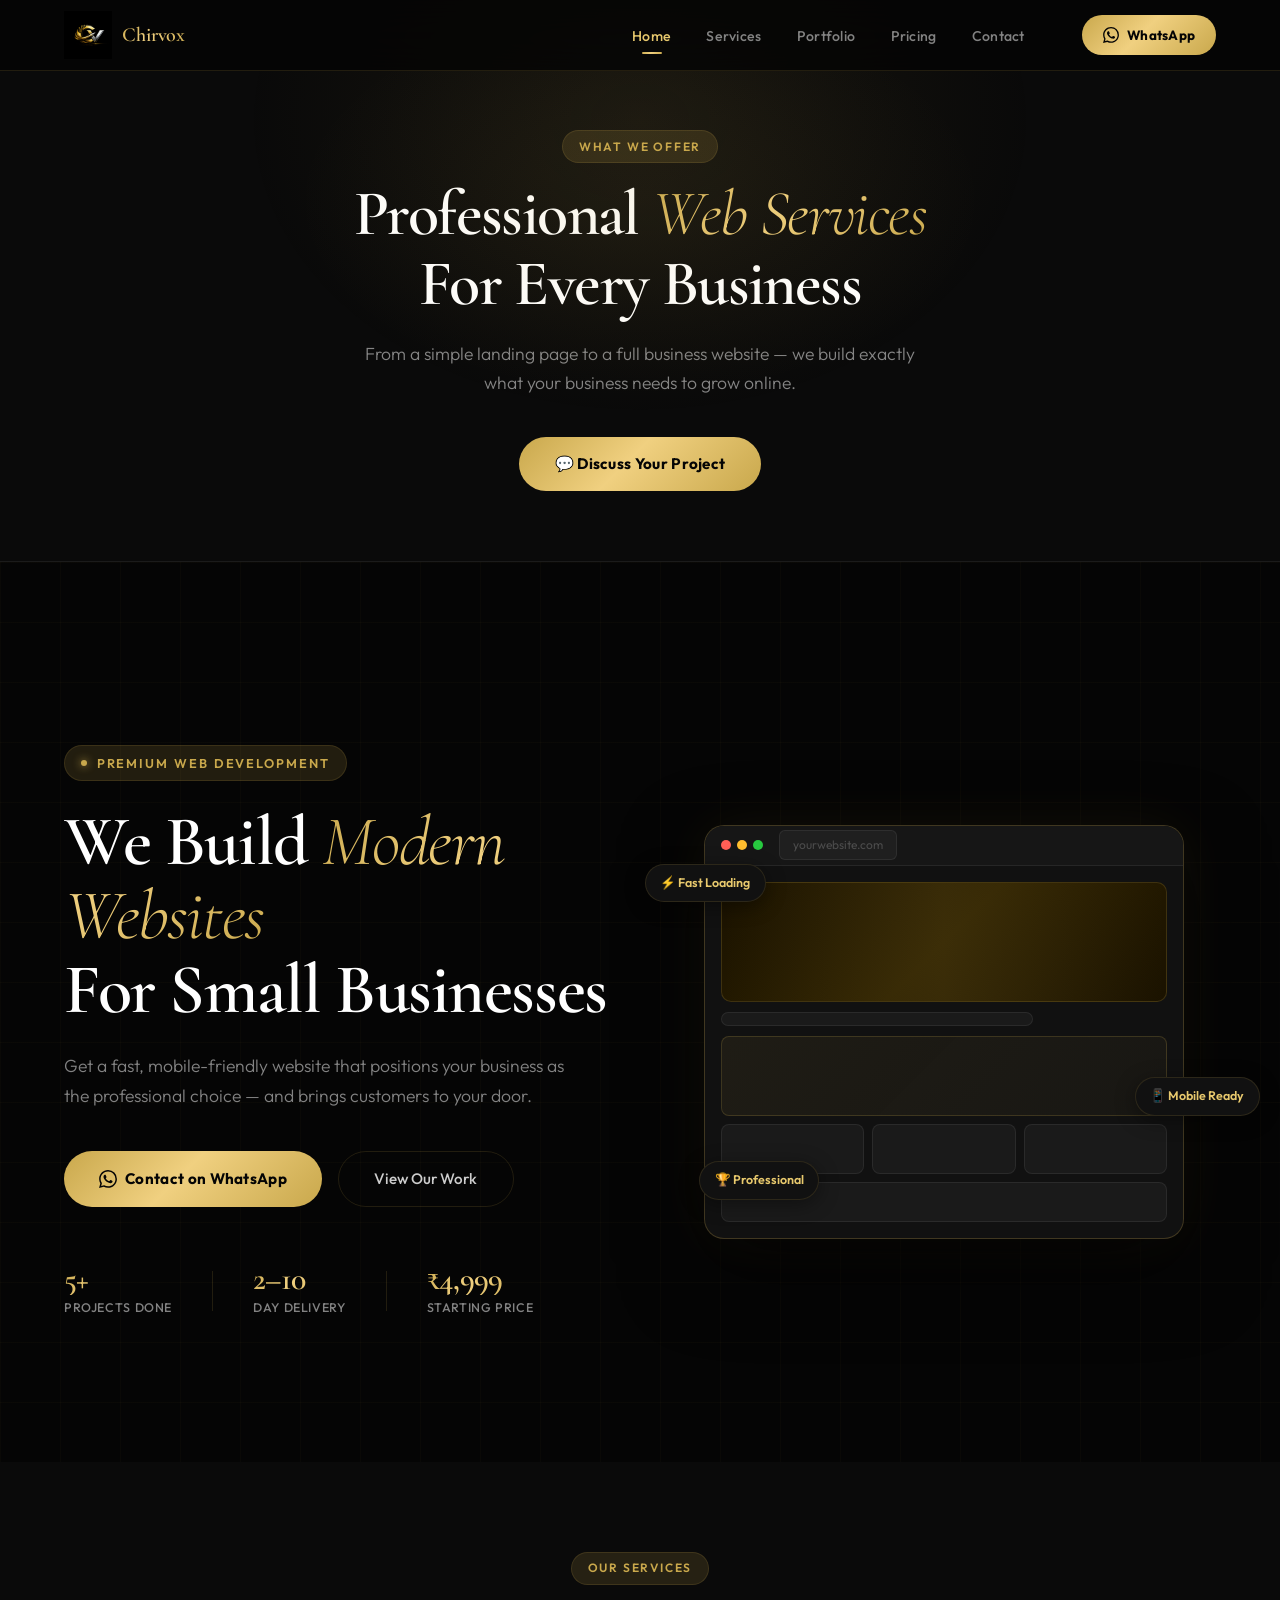
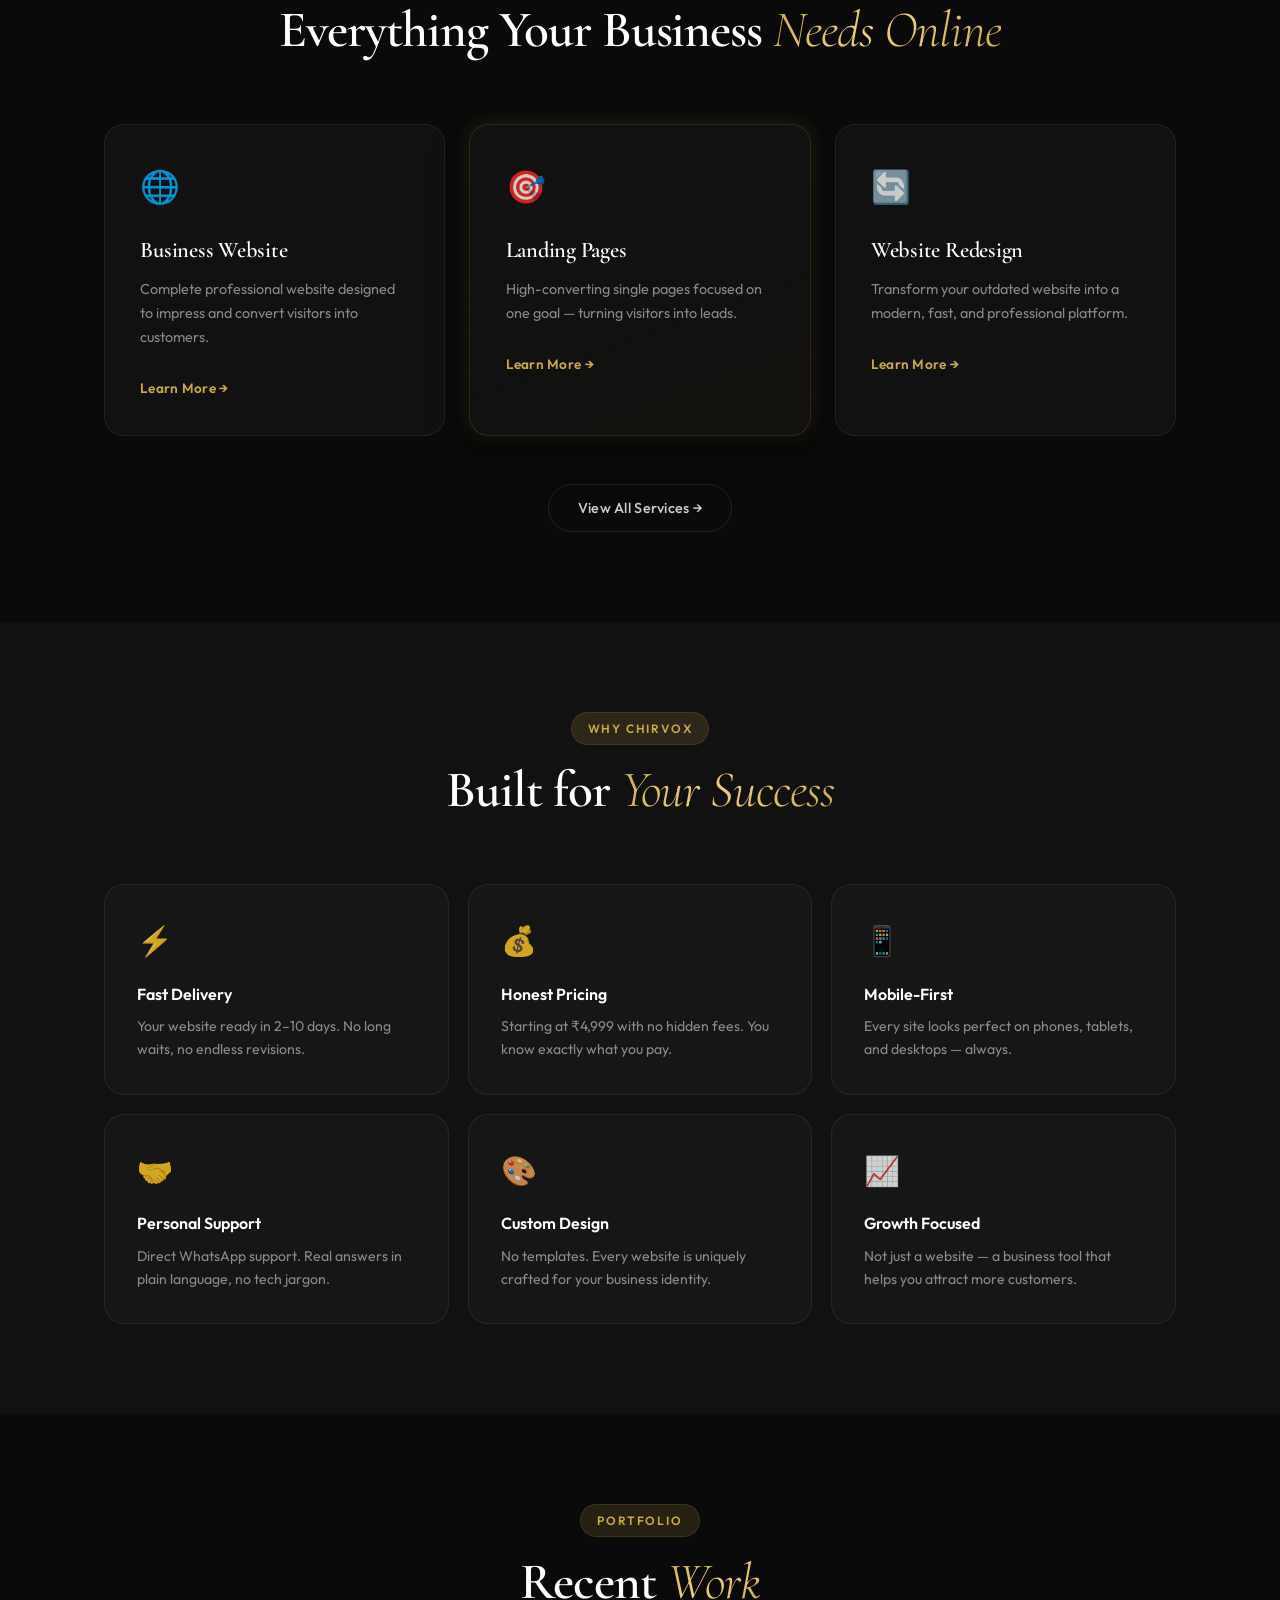
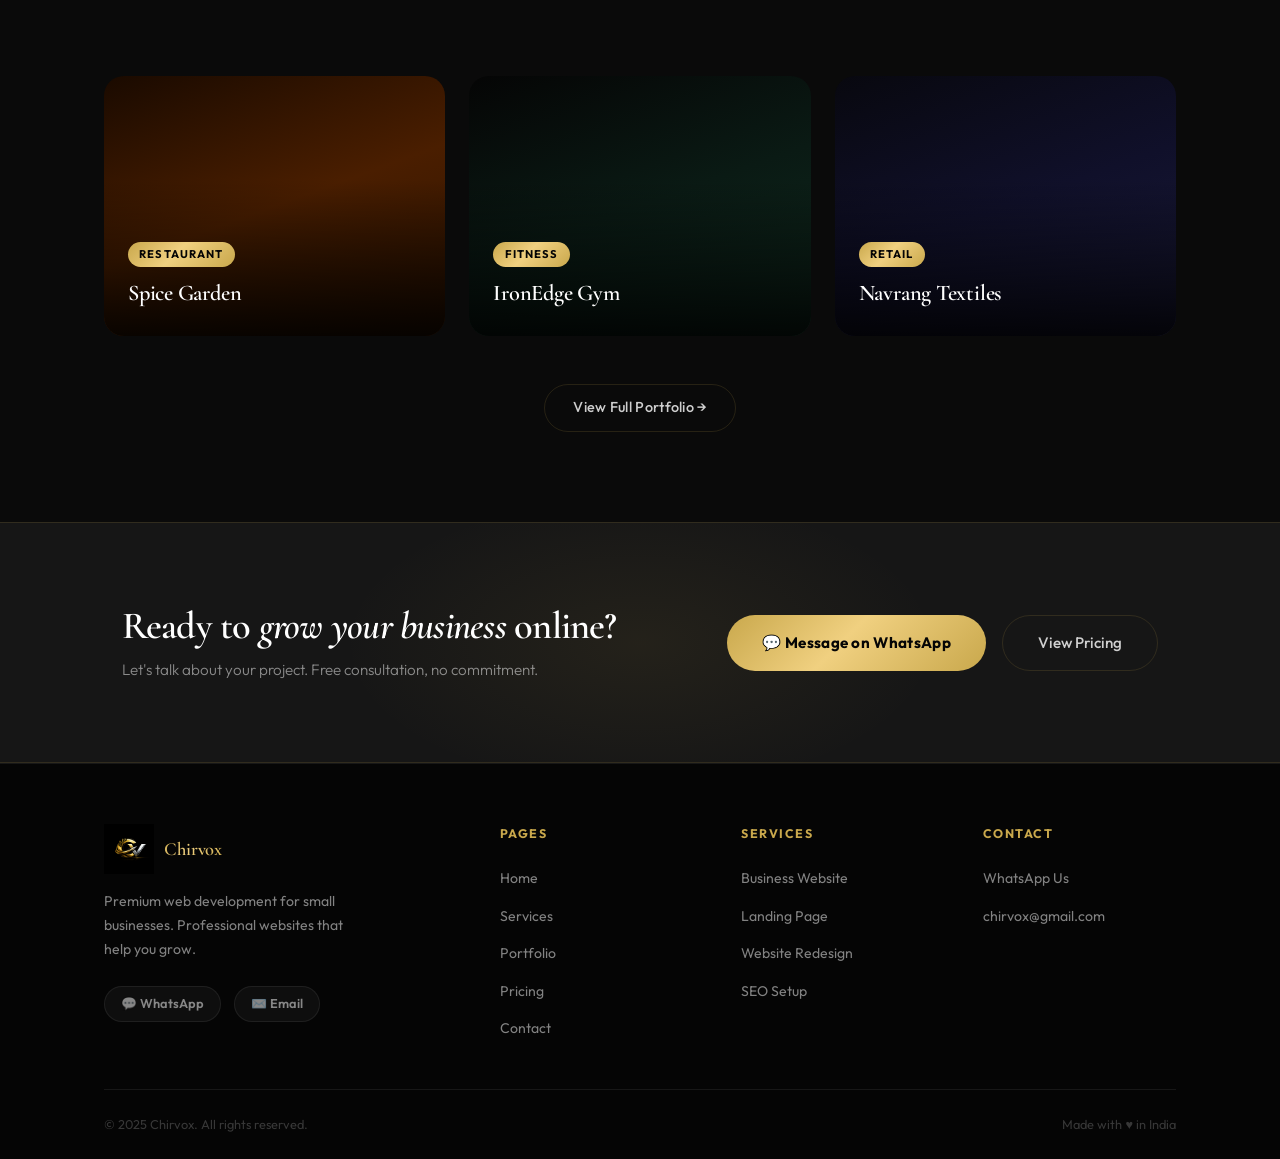
==== commit 70e0ae20: "Add files via upload" ====
--- a/index.html
+++ b/index.html
@@ -237,6 +237,8 @@
   </div>
 </section>
 
+<script src="main.js"></script>
+
 <!-- FOOTER -->
 <footer class="footer">
   <div class="container">
--- a/style.css
+++ b/style.css
@@ -929,3 +929,12 @@
   .footer-grid { grid-template-columns: 1fr; gap: 2rem; }
   .badge-1, .badge-2, .badge-3 { display: none; }
 }
+
+/* Edited */
+
+
+
+
+
+
+
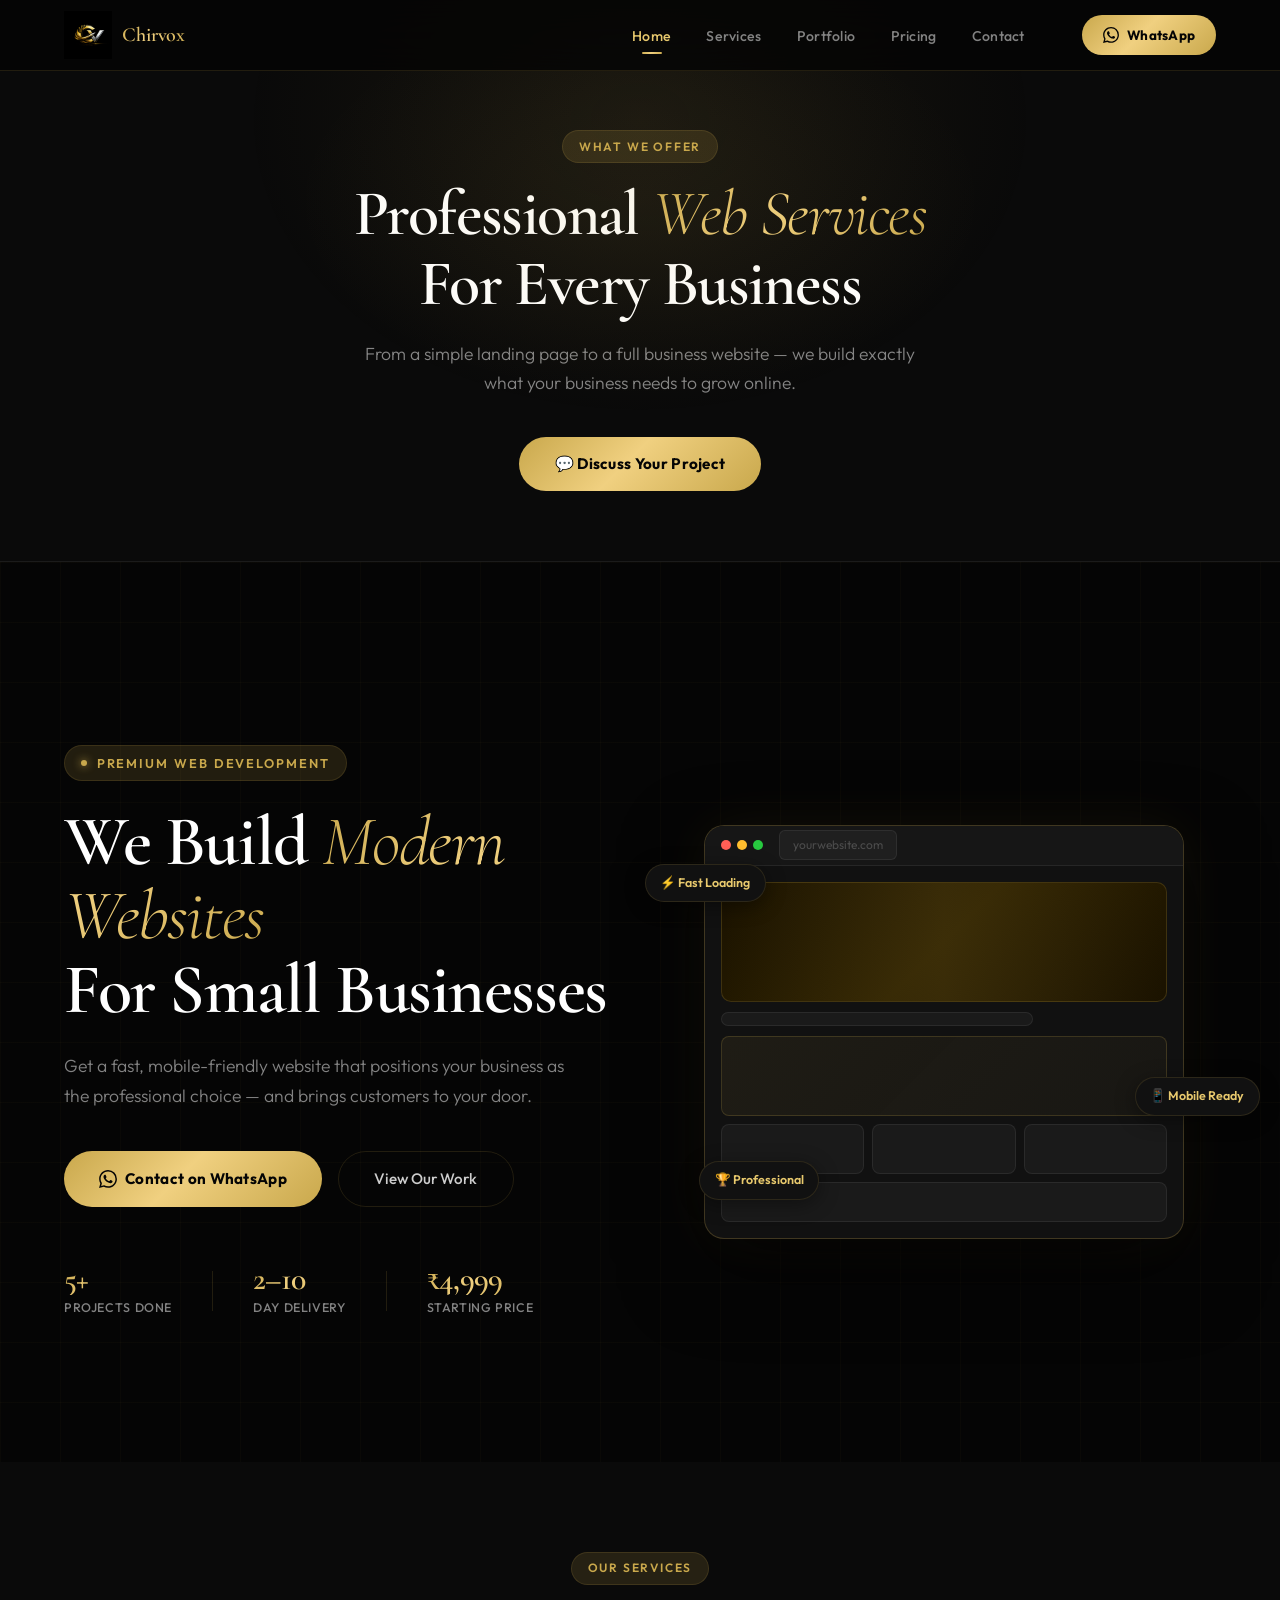
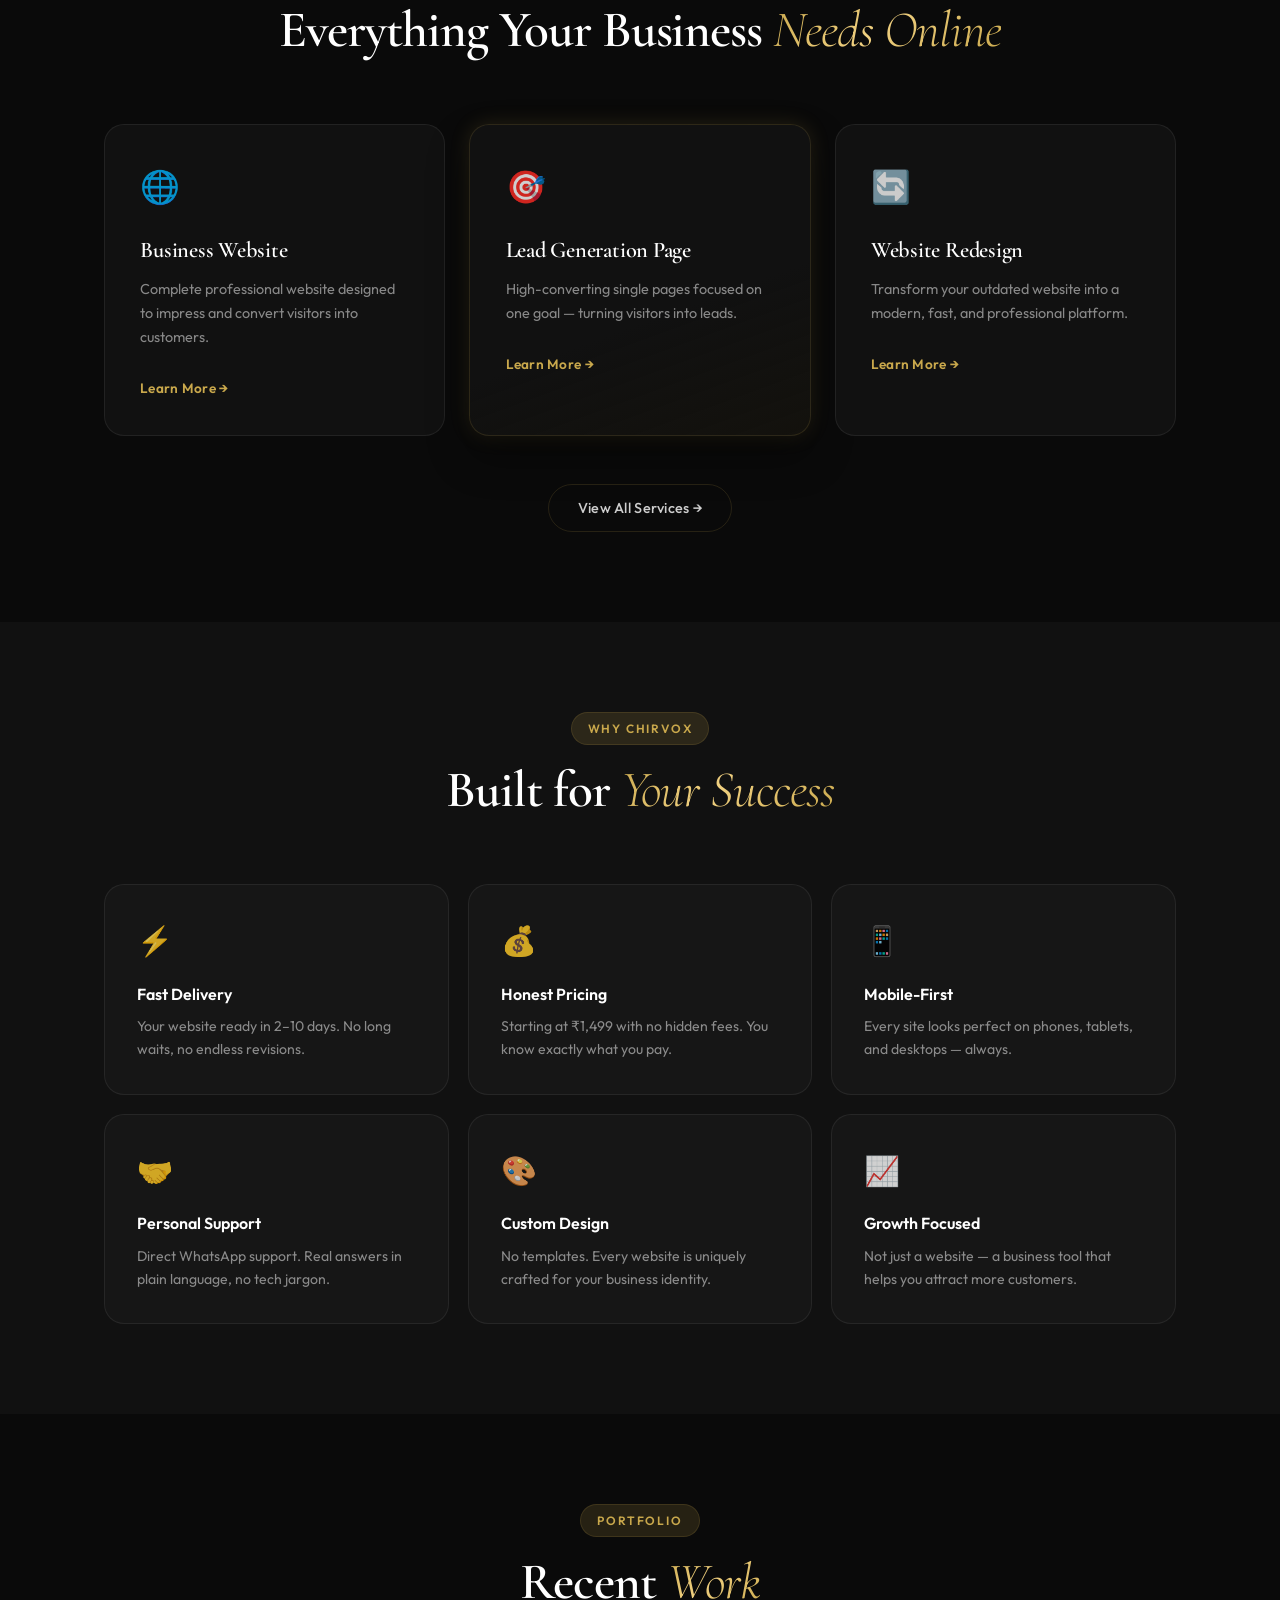
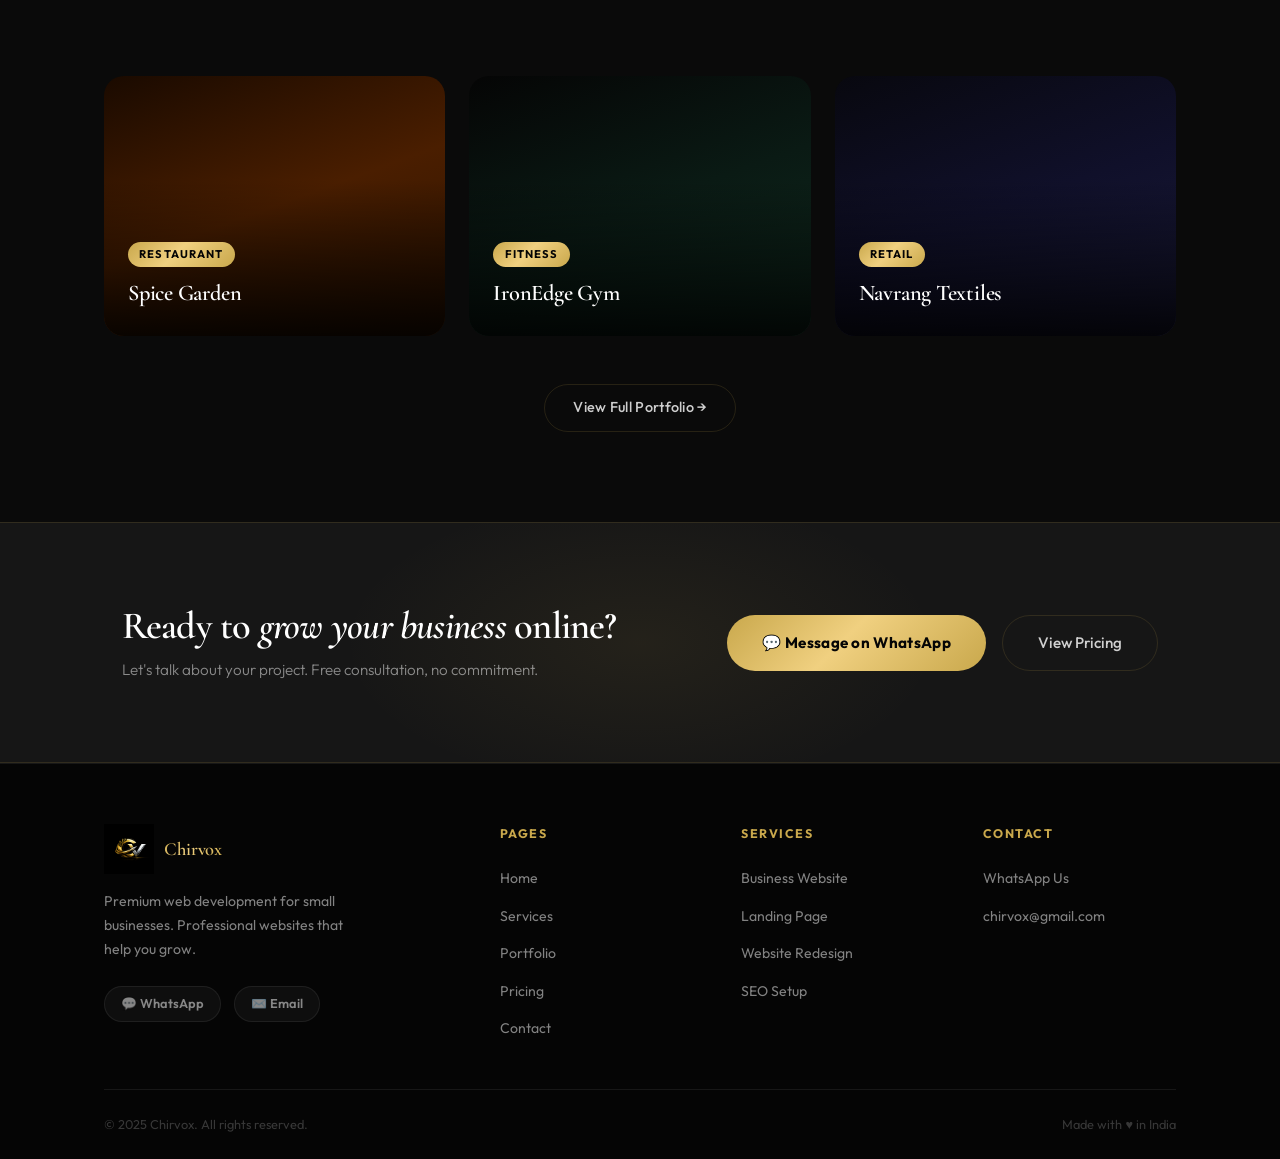
==== commit c80f2267: "Add files via upload" ====
--- a/index.html
+++ b/index.html
@@ -1,6 +1,14 @@
 <!DOCTYPE html>
 <html lang="en">
 <head>
+  <!-- Google Tag Manager -->
+<script>(function(w,d,s,l,i){w[l]=w[l]||[];w[l].push({'gtm.start':
+new Date().getTime(),event:'gtm.js'});var f=d.getElementsByTagName(s)[0],
+j=d.createElement(s),dl=l!='dataLayer'?'&l='+l:'';j.async=true;j.src=
+'https://www.googletagmanager.com/gtm.js?id='+i+dl;f.parentNode.insertBefore(j,f);
+})(window,document,'script','dataLayer','GTM-NBW2ZM2F');</script>
+<!-- End Google Tag Manager -->
+ 
   <meta charset="UTF-8"/>
   <meta name="viewport" content="width=device-width, initial-scale=1.0"/>
   <title>Chirvox — Premium Websites for Small Businesses</title>
@@ -21,7 +29,12 @@
     }
   </style>
 </head>
+
 <body>
+  <!-- Google Tag Manager (noscript) -->
+<noscript><iframe src="https://www.googletagmanager.com/ns.html?id=GTM-NBW2ZM2F"
+height="0" width="0" style="display:none;visibility:hidden"></iframe></noscript>
+<!-- End Google Tag Manager (noscript) -->
 
 <nav class="navbar" id="navbar">
   <div class="nav-inner">
@@ -122,7 +135,7 @@
       </a>
       <a href="services.html" class="sp-card reveal featured-card">
         <div class="sp-icon">🎯</div>
-        <h3>Landing Pages</h3>
+        <h3>Lead Generation Page</h3>
         <p>High-converting single pages focused on one goal — turning visitors into leads.</p>
         <span class="sp-link">Learn More →</span>
       </a>
@@ -155,7 +168,7 @@
       <div class="why-card reveal">
         <div class="why-icon">💰</div>
         <h3>Honest Pricing</h3>
-        <p>Starting at ₹4,999 with no hidden fees. You know exactly what you pay.</p>
+        <p>Starting at ₹1,499 with no hidden fees. You know exactly what you pay.</p>
       </div>
       <div class="why-card reveal">
         <div class="why-icon">📱</div>
